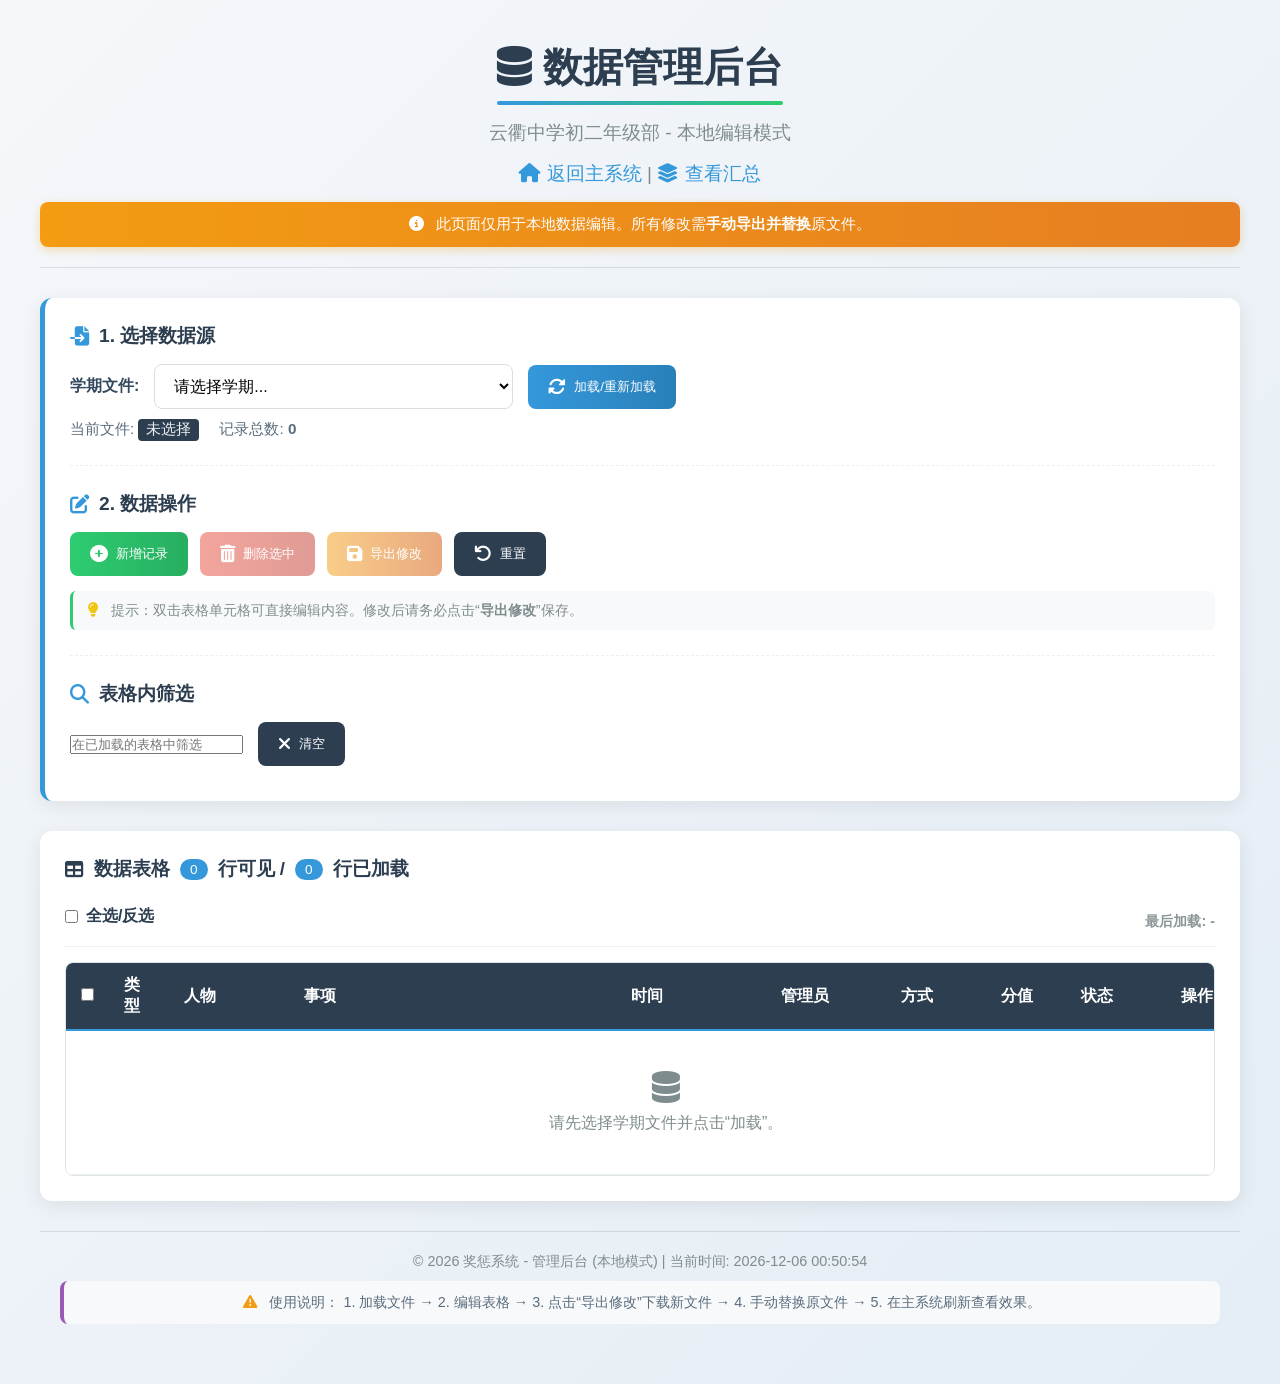
==== admin.html @ e1d4a7c1 "新增管理系统，修复部分问题" ====
<!DOCTYPE html>
<html lang="zh-CN">
<head>
    <meta charset="UTF-8">
    <meta name="viewport" content="width=device-width, initial-scale=1.0">
    <title>数据管理后台 - 奖惩系统</title>
    <link rel="stylesheet" href="css/style.css"> <!-- 复用主系统样式 -->
    <link rel="stylesheet" href="css/admin.css"> <!-- 引入本页专属样式 -->
    <link rel="stylesheet" href="vendor/fontawesome/css/all.min.css">
</head>
<body>
    <div class="container">
        <header>
            <h1><i class="fas fa-database"></i> 数据管理后台</h1>
            <p class="subtitle">云衢中学初二年级部 - 本地编辑模式</p>
            <p class="subtitle">
                <a href="index.html"><i class="fas fa-home"></i> 返回主系统</a> |
                <a href="all_semesters.html"><i class="fas fa-layer-group"></i> 查看汇总</a>
            </p>
            <div class="local-warning">
                <i class="fas fa-info-circle"></i> 此页面仅用于本地数据编辑。所有修改需<strong>手动导出并替换</strong>原文件。
            </div>
        </header>

        <!-- 控制面板 -->
        <div class="controls-panel">
            <div class="panel-section">
                <h3><i class="fas fa-file-import"></i> 1. 选择数据源</h3>
                <div class="control-group">
                    <label for="semesterSelect">学期文件:</label>
                    <select id="semesterSelect" class="filter-select">
                        <option value="" disabled selected>加载学期列表中...</option>
                    </select>
                    <button id="loadCsvBtn" class="control-btn primary">
                        <i class="fas fa-sync-alt"></i> 加载/重新加载
                    </button>
                </div>
                <div class="file-info" id="fileInfo">
                    <span>当前文件: <code id="currentFile">未选择</code></span>
                    <span>记录总数: <strong id="totalRecords">0</strong></span>
                </div>
            </div>

            <div class="panel-section">
                <h3><i class="fas fa-edit"></i> 2. 数据操作</h3>
                <div class="button-group">
                    <button id="addRowBtn" class="control-btn success" title="在表格末尾添加新行">
                        <i class="fas fa-plus-circle"></i> 新增记录
                    </button>
                    <button id="deleteSelectedBtn" class="control-btn danger" title="删除选中的行" disabled>
                        <i class="fas fa-trash-alt"></i> 删除选中
                    </button>
                    <button id="saveChangesBtn" class="control-btn warning" title="保存所有修改到新文件" disabled>
                        <i class="fas fa-save"></i> 导出修改
                    </button>
                    <button id="resetBtn" class="control-btn" title="放弃所有未保存的修改">
                        <i class="fas fa-undo"></i> 重置
                    </button>
                </div>
                <div class="hint">
                    <i class="fas fa-lightbulb"></i> 提示：双击表格单元格可直接编辑内容。修改后请务必点击“<strong>导出修改</strong>”保存。
                </div>
            </div>

            <div class="panel-section">
                <h3><i class="fas fa-search"></i> 表格内筛选</h3>
                <div class="control-group">
                    <input type="text" id="tableSearchInput" placeholder="在已加载的表格中筛选" class="search-box-input">
                    <button id="clearSearchBtn" class="control-btn">
                        <i class="fas fa-times"></i> 清空
                    </button>
                </div>
            </div>
        </div>

        <!-- 主数据表格区域 -->
        <div class="data-section">
            <h3><i class="fas fa-table"></i> 数据表格
                <span class="badge" id="visibleCount">0</span> 行可见 / <span class="badge" id="loadedCount">0</span> 行已加载
            </h3>
            <div class="table-actions">
                <label class="checkbox-label">
                    <input type="checkbox" id="selectAllCheckbox"> 全选/反选
                </label>
                <div class="table-meta">
                    <span>最后加载: <span id="lastLoadTime">-</span></span>
                    <span id="unsavedWarning" style="color: #e74c3c; display: none;">
                        <i class="fas fa-exclamation-triangle"></i> 有未保存的修改
                    </span>
                </div>
            </div>

            <div class="table-wrapper">
                <table id="dataTable" class="editable-table">
                    <thead>
                        <tr>
                            <th width="40px"><input type="checkbox" id="masterCheckbox"></th>
                            <th width="60px">类型</th>
                            <th width="120px">人物</th>
                            <th>事项</th>
                            <th width="150px">时间</th>
                            <th width="120px">管理员</th>
                            <th width="100px">方式</th>
                            <th width="80px">分值</th>
                            <th width="100px">状态</th>
                            <th width="100px">操作</th>
                        </tr>
                    </thead>
                    <tbody id="tableBody">
                        <!-- 数据行将通过JS动态生成 -->
                        <tr id="noDataRow">
                            <td colspan="10" style="text-align: center; padding: 40px; color: #7f8c8d;">
                                <i class="fas fa-database fa-2x" style="margin-bottom: 10px; display: block;"></i>
                                请先选择学期文件并点击“加载”。
                            </td>
                        </tr>
                    </tbody>
                </table>
            </div>
        </div>

        <!-- 新增记录表单 (模态框) -->
        <div id="addRowModal" class="modal" style="display: none;">
            <div class="modal-content">
                <div class="modal-header">
                    <h3><i class="fas fa-plus-circle"></i> 新增记录</h3>
                    <button class="modal-close">&times;</button>
                </div>
                <div class="modal-body">
                    <form id="newRowForm">
                        <div class="form-row">
                            <div class="form-group">
                                <label for="newType">类型 <span class="required">*</span></label>
                                <select id="newType" class="form-control" required>
                                    <option value="奖">奖 (奖励/表彰)</option>
                                    <option value="惩">惩 (批评/惩罚)</option>
                                </select>
                            </div>
                            <div class="form-group">
                                <label for="newPerson">人物 <span class="required">*</span></label>
                                <input type="text" id="newPerson" class="form-control" placeholder="例如：张三" required>
                            </div>
                        </div>
                        <div class="form-group">
                            <label for="newDetail">事项描述 <span class="required">*</span></label>
                            <textarea id="newDetail" class="form-control" rows="3" placeholder="详细描述奖惩原因..." required></textarea>
                        </div>
                        <div class="form-row">
                            <div class="form-group">
                                <label for="newDatetime">时间 <span class="required">*</span></label>
                                <input type="datetime-local" id="newDatetime" class="form-control" required>
                            </div>
                            <div class="form-group">
                                <label for="newAdmin">管理员/处理人</label>
                                <input type="text" id="newAdmin" class="form-control" placeholder="例如：李老师">
                            </div>
                        </div>
                        <div class="form-row">
                            <div class="form-group">
                                <label for="newMethod">奖惩方式</label>
                                <input type="text" id="newMethod" class="form-control" placeholder="例如：口头表扬、加分">
                            </div>
                            <div class="form-group">
                                <label for="newPoints">分值</label>
                                <input type="number" id="newPoints" class="form-control" placeholder="例如：5 或 -3" step="0.5">
                            </div>
                            <div class="form-group">
                                <label for="newStatus">状态</label>
                                <input type="text" id="newStatus" class="form-control" placeholder="例如：已生效、待审核">
                            </div>
                        </div>
                    </form>
                </div>
                <div class="modal-footer">
                    <button type="button" class="control-btn" id="cancelAddBtn">取消</button>
                    <button type="submit" form="newRowForm" class="control-btn primary">确认添加</button>
                </div>
            </div>
        </div>

        <footer>
            <p>© 2026 奖惩系统 - 管理后台 (本地模式) | 当前时间: <span id="currentTime"></span></p>
            <p class="footer-note">
                <i class="fas fa-exclamation-triangle"></i> 使用说明：
                1. 加载文件 → 2. 编辑表格 → 3. 点击“导出修改”下载新文件 → 4. 手动替换原文件 → 5. 在主系统刷新查看效果。
            </p>
        </footer>
    </div>

    <!-- 脚本依赖 -->
    <script src="js/all_semesters.js"></script> <!-- 复用其CSV解析、加载函数 -->
    <script src="js/select_enhancer.js"></script>
    <script src="js/admin.js"></script>
</body>
</html>
---- css/style.css ----
* {
    margin: 0;
    padding: 0;
    box-sizing: border-box;
    font-family: 'Segoe UI', 'Microsoft YaHei', sans-serif;
}
a {
    text-decoration: none;
    color: #3498db;
}
a:hover {
    color:#2c3e50;
}
body {
    background: linear-gradient(135deg, #f5f7fa 0%, #e4edf5 100%);
    color: #333;
    min-height: 100vh;
    padding: 20px;
}

.container {
    max-width: 1400px;
    margin: 0 auto;
    padding: 20px;
}

header {
    text-align: center;
    margin-bottom: 30px;
    padding-bottom: 20px;
    border-bottom: 1px solid rgba(0, 0, 0, 0.1);
}

h1 {
    color: #2c3e50;
    font-size: 2.5rem;
    margin-bottom: 10px;
    position: relative;
    display: inline-block;
}

h1:after {
    content: '';
    position: absolute;
    width: 100%;
    height: 4px;
    background: linear-gradient(to right, #3498db, #2ecc71);
    bottom: -10px;
    left: 0;
    border-radius: 2px;
}

.subtitle {
    color: #7f8c8d;
    font-size: 1.2rem;
    margin-top: 15px;
}

.controls {
    display: flex;
    justify-content: space-between;
    align-items: center;
    flex-wrap: wrap;
    background-color: white;
    padding: 20px;
    border-radius: 12px;
    box-shadow: 0 5px 15px rgba(0, 0, 0, 0.05);
    margin-bottom: 30px;
}

.search-box {
    display: flex;
    align-items: center;
    flex-grow: 1;
    max-width: 400px;
}

.search-box input {
    padding: 12px 20px;
    border: 1px solid #ddd;
    border-radius: 8px 0 0 8px;
    width: 100%;
    font-size: 1rem;
    outline: none;
    transition: border 0.3s;
}

.search-box input:focus {
    border-color: #3498db;
}

.search-btn {
    background-color: #3498db;
    color: white;
    border: none;
    padding: 8px 18px;
    border-radius: 0 8px 8px 0;
    cursor: pointer;
    transition: background-color 0.3s;
    min-height: 44px;
}

.search-btn:hover {
    background-color: #2980b9;
}

.filter-controls {
    display: flex;
    gap: 15px;
}

.filter-select, .date-filter, .semester-filter {
    padding: 12px 15px;
    border: 1px solid #ddd;
    border-radius: 8px;
    font-size: 1rem;
    outline: none;
    background-color: white;
}

.scroll-controls {
    display: flex;
    gap: 10px;
}

.control-btn {
    padding: 10px 20px;
    background-color: #2c3e50;
    color: white;
    border: none;
    border-radius: 8px;
    cursor: pointer;
    display: flex;
    align-items: center;
    gap: 8px;
    transition: all 0.3s;
    min-height: 44px;
}

.control-btn:hover {
    background-color: #34495e;
    transform: translateY(-2px);
}

.control-btn i {
    font-size: 1.1rem;
}

.content-area {
    display: flex;
    flex-wrap: wrap;
    gap: 30px;
    margin-bottom: 40px;
}

.column {
    flex: 1;
    min-width: 300px;
    background-color: white;
    border-radius: 12px;
    overflow: hidden;
    box-shadow: 0 8px 20px rgba(0, 0, 0, 0.08);
}

.column-header {
    padding: 20px;
    text-align: center;
    font-size: 1.5rem;
    font-weight: bold;
    color: white;
}

.praise-header {
    background: linear-gradient(to right, #2ecc71, #1abc9c);
}

.criticism-header {
    background: linear-gradient(to right, #e74c3c, #e67e22);
}

.column-content {
    padding: 20px;
    height: 500px;
    overflow: hidden;
    position: relative;
}

.scroll-list {
    position: relative;
    /* Android 4.4 兼容：提升 transform 动画稳定性 */
    -webkit-transform: translateZ(0);
    transform: translateZ(0);
}

.card {
    background-color: #f9f9f9;
    border-radius: 10px;
    padding: 20px;
    margin-bottom: 20px;
    box-shadow: 0 3px 10px rgba(0, 0, 0, 0.05);
    transition: transform 0.3s, box-shadow 0.3s;
    border-left: 5px solid;
}

.card:hover {
    transform: translateY(-5px);
    box-shadow: 0 8px 15px rgba(0, 0, 0, 0.1);
}

.praise-card {
    border-left-color: #2ecc71;
}

.criticism-card {
    border-left-color: #e74c3c;
}

.card-header {
    display: flex;
    justify-content: space-between;
    align-items: center;
    margin-bottom: 10px;
}

.student-name {
    font-size: 1.3rem;
    font-weight: 600;
}

.praise .student-name {
    color: #27ae60;
}

.criticism .student-name {
    color: #c0392b;
}

.date {
    color: #7f8c8d;
    font-size: 0.9rem;
}

.card-body {
    margin-bottom: 15px;
}

.reason {
    font-size: 1.1rem;
    line-height: 1.5;
}

.card-footer {
    display: flex;
    justify-content: space-between;
    color: #7f8c8d;
    font-size: 0.9rem;
}

.semester-info, .teacher-info {
    display: flex;
    align-items: center;
    gap: 5px;
}

.no-data {
    text-align: center;
    padding: 40px 20px;
    color: #7f8c8d;
    font-size: 1.2rem;
}

.no-data i {
    font-size: 3rem;
    margin-bottom: 15px;
    color: #bdc3c7;
}

footer {
    text-align: center;
    padding: 20px;
    color: #7f8c8d;
    font-size: 0.9rem;
    border-top: 1px solid rgba(0, 0, 0, 0.1);
    margin-top: 20px;
}

.scroll-status {
    display: flex;
    justify-content: center;
    align-items: center;
    gap: 10px;
    margin-top: 20px;
    color: #3498db;
    font-weight: 500;
}

.status-dot {
    width: 12px;
    height: 12px;
    border-radius: 50%;
    background-color: #2ecc71;
}

.status-dot.paused {
    background-color: #e74c3c;
}

.csv-controls {
    display: flex;
    gap: 10px;
    margin-top: 10px;
    margin-bottom: 10px;
}

.csv-btn {
    padding: 8px 15px;
    background-color: #9b59b6;
    color: white;
    border: none;
    border-radius: 6px;
    cursor: pointer;
    font-size: 0.9rem;
    transition: background-color 0.3s;
    min-height: 44px;
}

.csv-btn:hover {
    background-color: #8e44ad;
}

.semester-info-display {
    background-color: #f8f9fa;
    padding: 10px 15px;
    border-radius: 8px;
    margin-bottom: 15px;
    border-left: 4px solid #3498db;
}

/* 汇总页面：表格样式 */
.table-wrap {
    margin-top: 15px;
    background: rgba(255, 255, 255, 0.9);
    border-radius: 12px;
    padding: 10px;
    overflow: auto;
    box-shadow: 0 10px 20px rgba(0, 0, 0, 0.08);
}

.records-table {
    width: 100%;
    border-collapse: collapse;
    min-width: 900px;
}

.records-table thead th {
    position: sticky;
    top: 0;
    background: #f3f6fb;
    color: #2c3e50;
    text-align: left;
    font-weight: 700;
    padding: 10px 12px;
    border-bottom: 1px solid rgba(0, 0, 0, 0.08);
    z-index: 1;
}

.records-table tbody td {
    padding: 10px 12px;
    border-bottom: 1px solid rgba(0, 0, 0, 0.06);
    vertical-align: top;
    color: #2c3e50;
}

.records-table tbody tr:hover {
    background: rgba(52, 152, 219, 0.06);
}

.table-meta {
    display: flex;
    gap: 12px;
    margin-top: 10px;
    color: #2c3e50;
    opacity: 0.9;
    font-weight: 600;
}

.date-range {
    display: inline-flex;
    align-items: center;
    gap: 8px;
    background: rgba(255, 255, 255, 0.7);
    padding: 6px 10px;
    border-radius: 8px;
}

.date-range label {
    font-size: 0.9rem;
    color: #34495e;
    white-space: nowrap;
}

.date-range input[type="date"] {
    border: 1px solid rgba(0, 0, 0, 0.15);
    border-radius: 6px;
    padding: 6px 8px;
}

@media (max-width: 768px) {
    .content-area {
        flex-direction: column;
    }
    
    .controls {
        flex-direction: column;
        gap: 15px;
    }
    
    .search-box, .filter-controls, .scroll-controls, .csv-controls {
        width: 100%;
        justify-content: center;
    }
    
    .search-box {
        max-width: 100%;
    }
    
    h1 {
        font-size: 2rem;
    }
}

@media (max-width: 480px) {
    body {
        padding: 12px;
    }

    .container {
        padding: 12px;
    }

    .controls {
        padding: 14px;
    }

    .search-box {
        flex-direction: column;
        align-items: stretch;
        gap: 10px;
    }

    .search-box input {
        border-radius: 10px;
    }

    .search-btn {
        border-radius: 10px;
        width: 100%;
        justify-content: center;
        display: inline-flex;
        align-items: center;
        gap: 8px;
        padding: 12px 16px;
        font-size: 1rem;
    }

    .filter-controls {
        flex-wrap: wrap;
        gap: 10px;
        justify-content: flex-start;
    }

    .filter-select, .date-filter, .semester-filter {
        flex: 1 1 140px;
        width: 100%;
    }

    .scroll-controls, .csv-controls {
        flex-wrap: wrap;
        gap: 10px;
        justify-content: flex-start;
    }

    .control-btn, .csv-btn {
        width: 100%;
        justify-content: center;
        padding: 12px 16px;
        font-size: 1rem;
    }

    .date-range {
        width: 100%;
        justify-content: space-between;
    }

    .date-range input[type="date"] {
        width: 100%;
        max-width: 220px;
    }
}
---- css/admin.css ----
/* admin.css - 后台管理页面专属样式 */
/* 继承自 style.css 的基础样式 */

/* 本地运行提示 */
.local-warning {
    background: linear-gradient(to right, #f39c12, #e67e22);
    color: white;
    padding: 12px 20px;
    border-radius: 8px;
    margin-top: 15px;
    font-size: 0.95rem;
    box-shadow: 0 3px 10px rgba(243, 156, 18, 0.3);
}
.local-warning i {
    margin-right: 8px;
}

/* 控制面板 */
.controls-panel {
    background: white;
    border-radius: 12px;
    padding: 25px;
    margin-bottom: 30px;
    box-shadow: 0 5px 20px rgba(0, 0, 0, 0.08);
    border-left: 5px solid #3498db;
}
.panel-section {
    margin-bottom: 25px;
    padding-bottom: 25px;
    border-bottom: 1px dashed #ecf0f1;
}
.panel-section:last-child {
    margin-bottom: 0;
    padding-bottom: 0;
    border-bottom: none;
}
.panel-section h3 {
    color: #2c3e50;
    margin-bottom: 15px;
    font-size: 1.2rem;
    display: flex;
    align-items: center;
    gap: 10px;
}
.panel-section h3 i {
    color: #3498db;
}
.control-group {
    display: flex;
    align-items: center;
    gap: 15px;
    flex-wrap: wrap;
    margin-bottom: 10px;
}
.control-group label {
    font-weight: 600;
    color: #34495e;
    white-space: nowrap;
}
.button-group {
    display: flex;
    gap: 12px;
    flex-wrap: wrap;
}
.hint {
    background-color: #f8f9fa;
    padding: 10px 15px;
    border-radius: 6px;
    margin-top: 15px;
    color: #7f8c8d;
    font-size: 0.9rem;
    border-left: 3px solid #2ecc71;
}
.hint i {
    color: #f1c40f;
    margin-right: 8px;
}
.file-info {
    display: flex;
    gap: 20px;
    margin-top: 10px;
    color: #5a6c7d;
    font-size: 0.95rem;
}
.file-info code {
    background: #2c3e50;
    color: #ecf0f1;
    padding: 2px 8px;
    border-radius: 4px;
    font-family: 'Courier New', monospace;
}

/* 按钮变体 */
.control-btn.primary {
    background: linear-gradient(to right, #3498db, #2980b9);
}
.control-btn.success {
    background: linear-gradient(to right, #2ecc71, #27ae60);
}
.control-btn.warning {
    background: linear-gradient(to right, #f39c12, #d35400);
}
.control-btn.danger {
    background: linear-gradient(to right, #e74c3c, #c0392b);
}
.control-btn:disabled {
    opacity: 0.5;
    cursor: not-allowed;
    transform: none !important;
}
.control-btn:disabled:hover {
    transform: none;
    background: inherit;
}

/* 数据表格区域 */
.data-section {
    background: white;
    border-radius: 12px;
    padding: 25px;
    margin-bottom: 30px;
    box-shadow: 0 5px 20px rgba(0, 0, 0, 0.08);
}
.data-section h3 {
    color: #2c3e50;
    margin-bottom: 20px;
    display: flex;
    align-items: center;
    gap: 10px;
}
.badge {
    background: #3498db;
    color: white;
    padding: 3px 10px;
    border-radius: 20px;
    font-size: 0.85rem;
    font-weight: normal;
}
.table-actions {
    display: flex;
    justify-content: space-between;
    align-items: center;
    margin-bottom: 15px;
    padding-bottom: 15px;
    border-bottom: 1px solid #ecf0f1;
}
.checkbox-label {
    display: flex;
    align-items: center;
    gap: 8px;
    cursor: pointer;
    font-weight: 600;
    color: #2c3e50;
}
.table-meta {
    display: flex;
    gap: 20px;
    color: #7f8c8d;
    font-size: 0.9rem;
}
.table-wrapper {
    overflow-x: auto;
    border: 1px solid #dfe6e9;
    border-radius: 8px;
    background: #f8f9fa;
}
.editable-table {
    width: 100%;
    border-collapse: collapse;
    min-width: 1200px;
    background: white;
    display: table;
}
.editable-table tbody tr {
    display: table-row;
}
.editable-table tbody td {
    display: table-cell;
}
.editable-table thead th {
    position: sticky;
    top: 0;
    background: #2c3e50;
    color: white;
    text-align: left;
    font-weight: 700;
    padding: 12px 15px;
    border-bottom: 2px solid #3498db;
    z-index: 10;
}
.editable-table thead th input[type="checkbox"] {
    margin: 0;
}
.editable-table tbody td {
    padding: 10px 15px;
    border-bottom: 1px solid #ecf0f1;
    vertical-align: middle;
    transition: background-color 0.2s;
}
.editable-table tbody tr:hover {
    background-color: #f8f9fa;
}
.editable-table tbody tr.selected {
    background-color: #e3f2fd;
}
.editable-table tbody tr td:first-child {
    text-align: center;
}
.editable-table input[type="text"],
.editable-table input[type="number"],
.editable-table select {
    width: 100%;
    padding: 6px 10px;
    border: 1px solid #ddd;
    border-radius: 4px;
    font-size: 0.95rem;
    outline: none;
    transition: border 0.3s;
}
.editable-table input:focus,
.editable-table select:focus {
    border-color: #3498db;
    box-shadow: 0 0 0 2px rgba(52, 152, 219, 0.2);
}
.editable-table .editable-cell {
    position: relative;
    cursor: pointer;
    min-height: 30px;
    /* 保持 td 的 table-cell 布局，避免被 flex 打散成竖排 */
    display: table-cell;
}
.editable-table .editable-cell:hover::after {
    content: '✎';
    position: absolute;
    right: 5px;
    top: 50%;
    transform: translateY(-50%);
    color: #7f8c8d;
    font-size: 0.9rem;
    text-align: center;
    pointer-events: none;
}
.editable-table .cell-display {
    padding: 6px 0;
    width: 100%;
    overflow: hidden;
    text-overflow: ellipsis;
    white-space: nowrap;
}
.editable-table .cell-edit {
    display: none;
    width: 100%;
}
.editable-table .editing .cell-display {
    display: none;
}
.editable-table .editing .cell-edit {
    display: block;
}
.action-buttons {
    display: flex;
    gap: 8px;
}
.action-btn {
    padding: 5px 10px;
    border: none;
    border-radius: 4px;
    cursor: pointer;
    font-size: 0.85rem;
    transition: all 0.2s;
    display: inline-flex;
    align-items: center;
    gap: 4px;
}
.action-btn.save {
    background: #2ecc71;
    color: white;
}
.action-btn.cancel {
    background: #95a5a6;
    color: white;
}
.action-btn.delete {
    background: #e74c3c;
    color: white;
}
.action-btn:hover {
    transform: translateY(-2px);
    box-shadow: 0 3px 6px rgba(0,0,0,0.1);
}

/* 模态框 */
.modal {
    position: fixed;
    top: 0;
    left: 0;
    width: 100%;
    height: 100%;
    background: rgba(0, 0, 0, 0.5);
    display: flex;
    align-items: center;
    justify-content: center;
    z-index: 1000;
}
.modal-content {
    background: white;
    border-radius: 12px;
    width: 90%;
    max-width: 800px;
    max-height: 90vh;
    display: flex;
    flex-direction: column;
    box-shadow: 0 20px 40px rgba(0,0,0,0.2);
    animation: modalAppear 0.3s ease;
}
@keyframes modalAppear {
    from { opacity: 0; transform: translateY(-30px); }
    to { opacity: 1; transform: translateY(0); }
}
.modal-header {
    padding: 20px 25px;
    border-bottom: 1px solid #ecf0f1;
    display: flex;
    justify-content: space-between;
    align-items: center;
}
.modal-header h3 {
    margin: 0;
    color: #2c3e50;
}
.modal-close {
    background: none;
    border: none;
    font-size: 2rem;
    color: #7f8c8d;
    cursor: pointer;
    line-height: 1;
    padding: 0;
    width: 30px;
    height: 30px;
    display: flex;
    align-items: center;
    justify-content: center;
}
.modal-close:hover {
    color: #e74c3c;
}
.modal-body {
    padding: 25px;
    overflow-y: auto;
    flex-grow: 1;
}
.modal-footer {
    padding: 20px 25px;
    border-top: 1px solid #ecf0f1;
    display: flex;
    justify-content: flex-end;
    gap: 15px;
}
.form-row {
    display: flex;
    gap: 20px;
    margin-bottom: 20px;
}
.form-group {
    flex: 1;
    margin-bottom: 15px;
}
.form-group label {
    display: block;
    margin-bottom: 8px;
    font-weight: 600;
    color: #2c3e50;
}
.form-group .required {
    color: #e74c3c;
}
.form-control {
    width: 100%;
    padding: 10px 15px;
    border: 1px solid #ddd;
    border-radius: 6px;
    font-size: 1rem;
    outline: none;
    transition: border 0.3s;
}
.form-control:focus {
    border-color: #3498db;
    box-shadow: 0 0 0 3px rgba(52, 152, 219, 0.2);
}
.form-control[type="datetime-local"] {
    font-family: inherit;
}
textarea.form-control {
    resize: vertical;
    min-height: 80px;
    font-family: inherit;
}

/* 页脚 */
.footer-note {
    margin-top: 10px;
    padding: 12px 20px;
    background: #f8f9fa;
    border-radius: 8px;
    font-size: 0.9rem;
    color: #5a6c7d;
    border-left: 4px solid #9b59b6;
}
.footer-note i {
    color: #f39c12;
    margin-right: 8px;
}

/* 响应式调整 */
@media (max-width: 768px) {
    .control-group, .button-group, .form-row {
        flex-direction: column;
        align-items: stretch;
    }
    .control-group label {
        width: 100%;
    }
    .table-actions {
        flex-direction: column;
        align-items: flex-start;
        gap: 15px;
    }
    .modal-content {
        width: 95%;
        margin: 10px;
    }
}
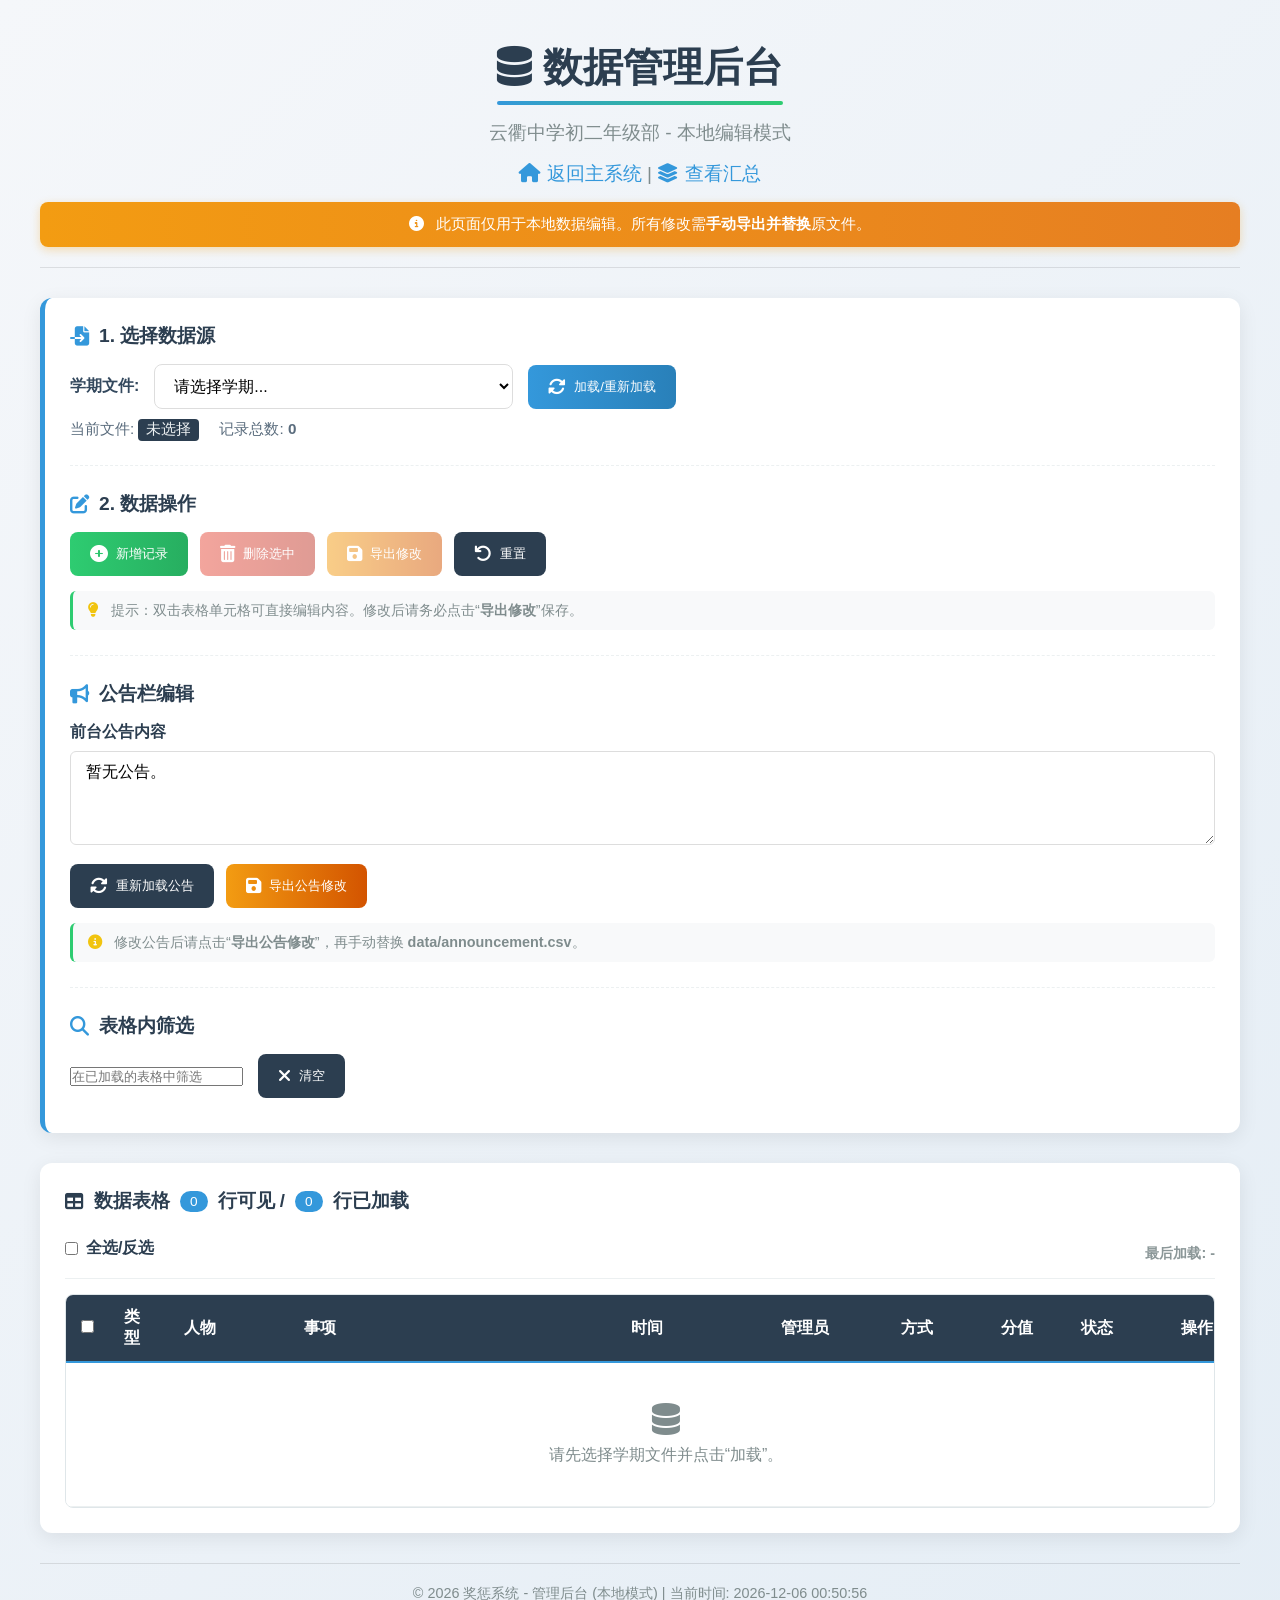
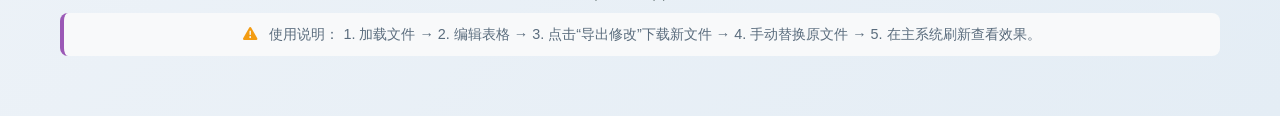
==== commit 71bcda5b: "新增公告栏、修复时间错误、修复删除数据多次弹窗" ====
--- a/admin.html
+++ b/admin.html
@@ -59,6 +59,27 @@
                 </div>
                 <div class="hint">
                     <i class="fas fa-lightbulb"></i> 提示：双击表格单元格可直接编辑内容。修改后请务必点击“<strong>导出修改</strong>”保存。
+                </div>
+            </div>
+
+            <div class="panel-section">
+                <h3><i class="fas fa-bullhorn"></i> 公告栏编辑</h3>
+                <div class="form-group" style="margin-bottom: 15px;">
+                    <label for="announcementText">前台公告内容</label>
+                    <textarea id="announcementText" class="form-control" rows="4" placeholder="请输入要显示在前台的公告内容..."></textarea>
+                </div>
+
+                <div class="button-group">
+                    <button id="loadAnnouncementBtn" class="control-btn" title="重新加载公告文件">
+                        <i class="fas fa-sync-alt"></i> 重新加载公告
+                    </button>
+                    <button id="exportAnnouncementBtn" class="control-btn warning" title="导出公告修改文件以覆盖 CSV">
+                        <i class="fas fa-save"></i> 导出公告修改
+                    </button>
+                </div>
+
+                <div class="hint">
+                    <i class="fas fa-info-circle"></i> 修改公告后请点击“<strong>导出公告修改</strong>”，再手动替换 <strong>data/announcement.csv</strong>。
                 </div>
             </div>
 
--- a/css/style.css
+++ b/css/style.css
@@ -144,6 +144,32 @@
 
 .control-btn i {
     font-size: 1.1rem;
+}
+
+.announcement-bar {
+    background-color: white;
+    border-radius: 12px;
+    padding: 18px 20px;
+    margin-bottom: 30px;
+    box-shadow: 0 5px 15px rgba(0, 0, 0, 0.05);
+    border-left: 5px solid #3498db;
+}
+
+.announcement-title {
+    color: #2c3e50;
+    font-weight: 800;
+    font-size: 1.15rem;
+    margin-bottom: 8px;
+    display: flex;
+    align-items: center;
+    gap: 10px;
+}
+
+.announcement-text {
+    color: #34495e;
+    font-size: 1rem;
+    white-space: pre-wrap; /* 支持公告内容换行 */
+    line-height: 1.6;
 }
 
 .content-area {
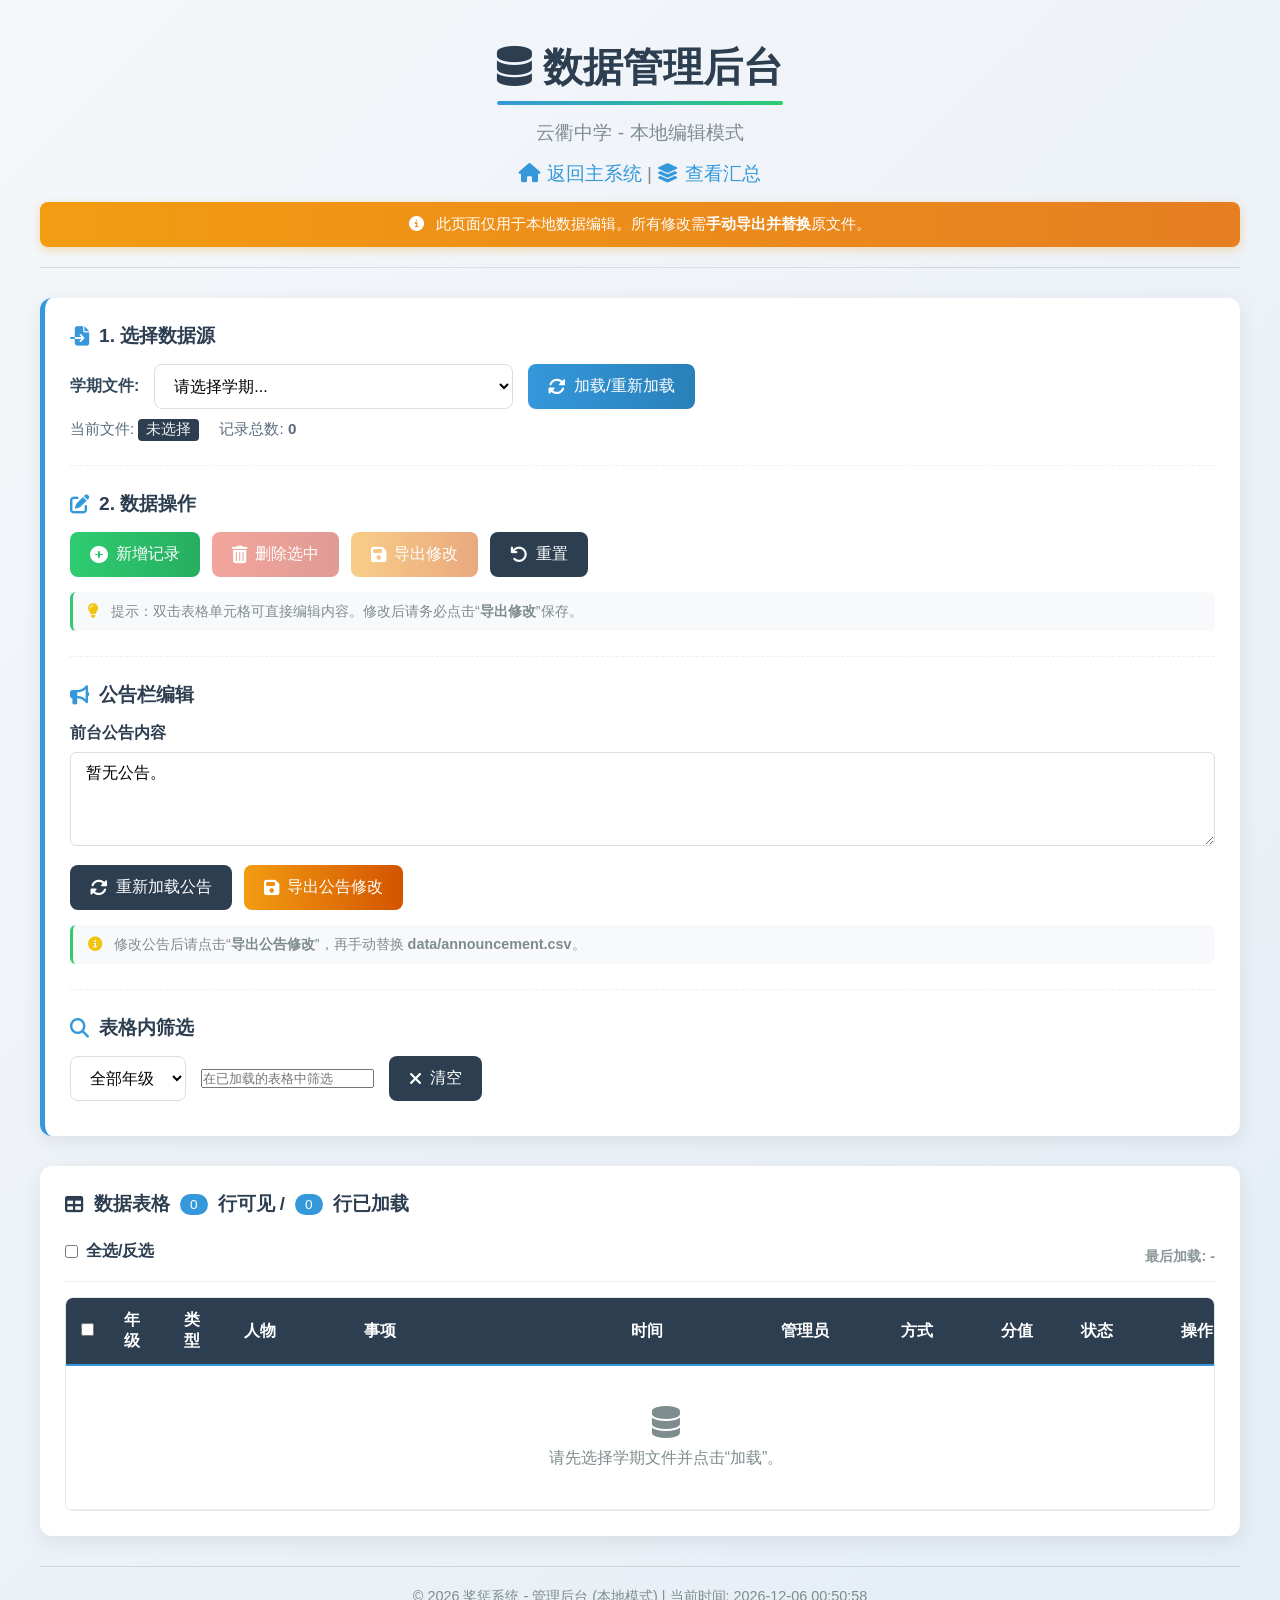
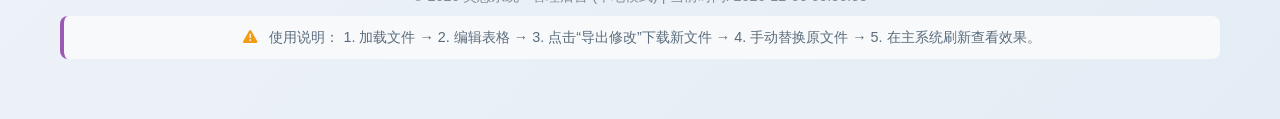
==== commit 1ecc2f26: "新增年级列数据，方便全校管理" ====
--- a/admin.html
+++ b/admin.html
@@ -12,7 +12,7 @@
     <div class="container">
         <header>
             <h1><i class="fas fa-database"></i> 数据管理后台</h1>
-            <p class="subtitle">云衢中学初二年级部 - 本地编辑模式</p>
+            <p class="subtitle">云衢中学 - 本地编辑模式</p>
             <p class="subtitle">
                 <a href="index.html"><i class="fas fa-home"></i> 返回主系统</a> |
                 <a href="all_semesters.html"><i class="fas fa-layer-group"></i> 查看汇总</a>
@@ -86,6 +86,12 @@
             <div class="panel-section">
                 <h3><i class="fas fa-search"></i> 表格内筛选</h3>
                 <div class="control-group">
+                    <select class="filter-select" id="adminGradeFilter">
+                        <option value="all">全部年级</option>
+                        <option value="初一">初一</option>
+                        <option value="初二">初二</option>
+                        <option value="初三">初三</option>
+                    </select>
                     <input type="text" id="tableSearchInput" placeholder="在已加载的表格中筛选" class="search-box-input">
                     <button id="clearSearchBtn" class="control-btn">
                         <i class="fas fa-times"></i> 清空
@@ -116,6 +122,7 @@
                     <thead>
                         <tr>
                             <th width="40px"><input type="checkbox" id="masterCheckbox"></th>
+                            <th width="60px">年级</th>
                             <th width="60px">类型</th>
                             <th width="120px">人物</th>
                             <th>事项</th>
@@ -130,7 +137,7 @@
                     <tbody id="tableBody">
                         <!-- 数据行将通过JS动态生成 -->
                         <tr id="noDataRow">
-                            <td colspan="10" style="text-align: center; padding: 40px; color: #7f8c8d;">
+                            <td colspan="11" style="text-align: center; padding: 40px; color: #7f8c8d;">
                                 <i class="fas fa-database fa-2x" style="margin-bottom: 10px; display: block;"></i>
                                 请先选择学期文件并点击“加载”。
                             </td>
@@ -150,6 +157,15 @@
                 <div class="modal-body">
                     <form id="newRowForm">
                         <div class="form-row">
+                            <div class="form-group">
+                                <label for="newGrade">年级 <span class="required">*</span></label>
+                                <select id="newGrade" class="form-control" required>
+                                    <option value="">请选择年级</option>
+                                    <option value="初一">初一</option>
+                                    <option value="初二">初二</option>
+                                    <option value="初三">初三</option>
+                                </select>
+                            </div>
                             <div class="form-group">
                                 <label for="newType">类型 <span class="required">*</span></label>
                                 <select id="newType" class="form-control" required>
--- a/css/style.css
+++ b/css/style.css
@@ -58,9 +58,10 @@
 
 .controls {
     display: flex;
-    justify-content: space-between;
-    align-items: center;
+    flex-direction: row;
     flex-wrap: wrap;
+    align-items: center;
+    gap: 20px;
     background-color: white;
     padding: 20px;
     border-radius: 12px;
@@ -124,7 +125,7 @@
 }
 
 .control-btn {
-    padding: 10px 20px;
+    padding: 12px 20px;
     background-color: #2c3e50;
     color: white;
     border: none;
@@ -135,6 +136,7 @@
     gap: 8px;
     transition: all 0.3s;
     min-height: 44px;
+    font-size: 1rem;
 }
 
 .control-btn:hover {
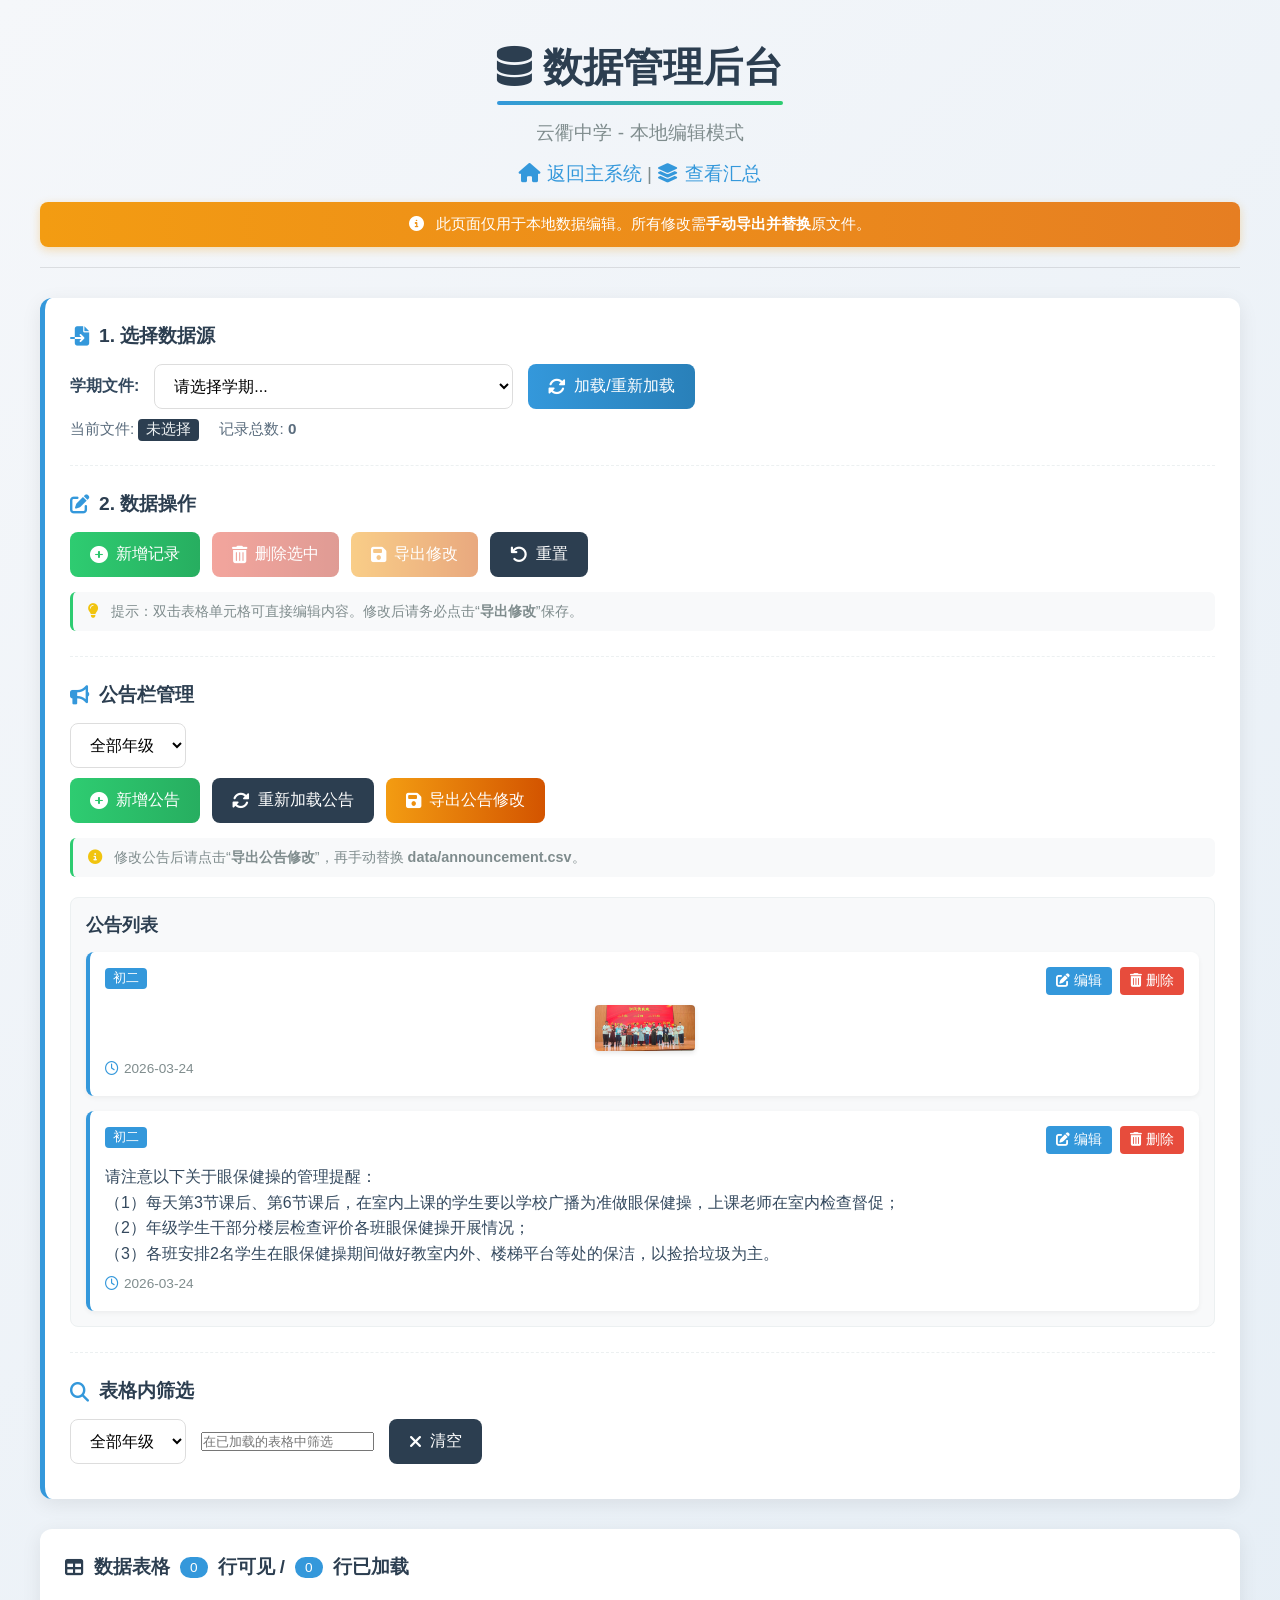
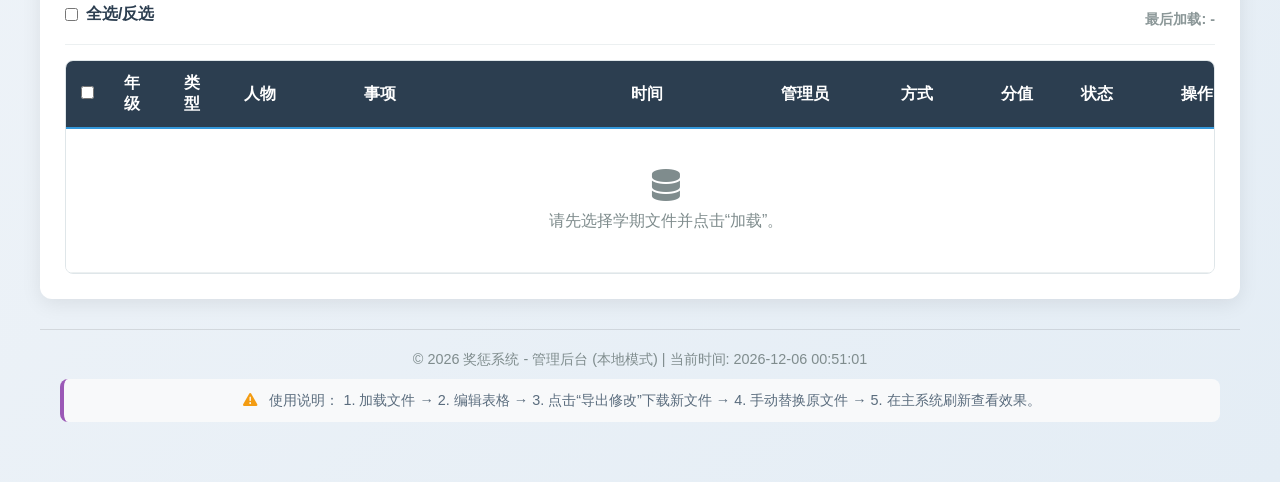
==== commit d1c87d9c: "更新公告视频、图片和管理端、允许内容留空，新增图片放大" ====
--- a/admin.html
+++ b/admin.html
@@ -63,13 +63,21 @@
             </div>
 
             <div class="panel-section">
-                <h3><i class="fas fa-bullhorn"></i> 公告栏编辑</h3>
-                <div class="form-group" style="margin-bottom: 15px;">
-                    <label for="announcementText">前台公告内容</label>
-                    <textarea id="announcementText" class="form-control" rows="4" placeholder="请输入要显示在前台的公告内容..."></textarea>
-                </div>
+                <h3><i class="fas fa-bullhorn"></i> 公告栏管理</h3>
 
                 <div class="button-group">
+                    <select class="filter-select" id="announcementGradeFilter">
+                        <option value="all">全部年级</option>
+                        <option value="初一">初一</option>
+                        <option value="初二">初二</option>
+                        <option value="初三">初三</option>
+                    </select>
+                </div>
+
+                <div class="button-group" style="margin-top: 10px;">
+                    <button id="addAnnouncementBtn" class="control-btn success" title="添加新公告">
+                        <i class="fas fa-plus-circle"></i> 新增公告
+                    </button>
                     <button id="loadAnnouncementBtn" class="control-btn" title="重新加载公告文件">
                         <i class="fas fa-sync-alt"></i> 重新加载公告
                     </button>
@@ -80,6 +88,14 @@
 
                 <div class="hint">
                     <i class="fas fa-info-circle"></i> 修改公告后请点击“<strong>导出公告修改</strong>”，再手动替换 <strong>data/announcement.csv</strong>。
+                </div>
+
+                <!-- 公告列表 -->
+                <div class="announcement-list-container" style="margin-top: 20px;">
+                    <h4>公告列表</h4>
+                    <div id="announcementListAdmin" class="announcement-list-admin">
+                        <!-- 公告列表将通过JS动态生成 -->
+                    </div>
                 </div>
             </div>
 
@@ -215,6 +231,52 @@
             </div>
         </div>
 
+        <!-- 公告编辑表单 (模态框) -->
+        <div id="announcementModal" class="modal" style="display: none;">
+            <div class="modal-content">
+                <div class="modal-header">
+                    <h3><i class="fas fa-bullhorn"></i> <span id="announcementModalTitle">新增公告</span></h3>
+                    <button class="modal-close">&times;</button>
+                </div>
+                <div class="modal-body">
+                    <form id="announcementForm">
+                        <input type="hidden" id="announcementId">
+                        <div class="form-group">
+                            <label for="announcementGrade">年级</label>
+                            <select id="announcementGrade" class="form-control">
+                                <option value="all">全部年级</option>
+                                <option value="初一">初一</option>
+                                <option value="初二">初二</option>
+                                <option value="初三">初三</option>
+                            </select>
+                        </div>
+                        <div class="form-group">
+                            <label for="announcementContent">公告内容</label>
+                            <textarea id="announcementContent" class="form-control" rows="4" placeholder="请输入公告内容..."></textarea>
+                        </div>
+                        <div class="form-group">
+                            <label for="announcementImages">图片路径 (多个图片用|分隔)</label>
+                            <input type="text" id="announcementImages" class="form-control" placeholder="例如: img1.jpg|img2.jpg">
+                            <small style="color: #7f8c8d; display: block; margin-top: 5px;">提示：图片文件请放在 data/img/ 目录下</small>
+                        </div>
+                        <div class="form-group">
+                            <label for="announcementVideos">视频路径 (多个视频用|分隔)</label>
+                            <input type="text" id="announcementVideos" class="form-control" placeholder="例如: video1.mp4|video2.mp4">
+                            <small style="color: #7f8c8d; display: block; margin-top: 5px;">提示：视频文件请放在 data/video/ 目录下</small>
+                        </div>
+                        <div class="form-group">
+                            <label for="announcementTime">发布时间</label>
+                            <input type="date" id="announcementTime" class="form-control">
+                        </div>
+                    </form>
+                </div>
+                <div class="modal-footer">
+                    <button type="button" class="control-btn" id="cancelAnnouncementBtn">取消</button>
+                    <button type="submit" form="announcementForm" class="control-btn primary">保存</button>
+                </div>
+            </div>
+        </div>
+
         <footer>
             <p>© 2026 奖惩系统 - 管理后台 (本地模式) | 当前时间: <span id="currentTime"></span></p>
             <p class="footer-note">
--- a/css/style.css
+++ b/css/style.css
@@ -94,7 +94,7 @@
     background-color: #3498db;
     color: white;
     border: none;
-    padding: 8px 18px;
+    padding: 5px 18px;
     border-radius: 0 8px 8px 0;
     cursor: pointer;
     transition: background-color 0.3s;
@@ -174,20 +174,129 @@
     line-height: 1.6;
 }
 
+.announcement-grade-filter {
+    padding: 5px 10px;
+    border: 1px solid rgba(255, 255, 255, 0.3);
+    border-radius: 5px;
+    font-size: 0.9rem;
+    outline: none;
+    background-color: rgba(255, 255, 255, 0.9);
+    margin-left: auto;
+    color: #2c3e50;
+}
+
+.announcement-list {
+    display: flex;
+    flex-direction: column;
+    gap: 10px;
+}
+
+.announcement-item {
+    background-color: #f8f9fa;
+    border-radius: 8px;
+    padding: 12px 15px;
+    border-left: 4px solid #3498db;
+    transition: all 0.3s;
+}
+
+.announcement-item:hover {
+    background-color: #e9ecef;
+    transform: translateX(5px);
+}
+
+.announcement-item-content {
+    color: #34495e;
+    font-size: 1rem;
+    line-height: 1.6;
+}
+
+.announcement-item-images {
+    margin-bottom: 10px;
+    display: flex;
+    flex-wrap: wrap;
+    gap: 10px;
+    justify-content: center;
+}
+
+.announcement-item-image {
+    flex: 0 0 auto;
+    max-width: 100%;
+}
+
+.announcement-item-image img {
+    max-width: 100%;
+    height: auto;
+    max-height: 300px;
+    object-fit: contain;
+    border-radius: 4px;
+    box-shadow: 0 2px 5px rgba(0, 0, 0, 0.1);
+    display: block;
+}
+
+.announcement-item-videos {
+    margin-bottom: 10px;
+    display: flex;
+    flex-wrap: wrap;
+    gap: 10px;
+    justify-content: center;
+}
+
+.announcement-item-video {
+    flex: 0 0 auto;
+    max-width: 100%;
+}
+
+.announcement-item-video video {
+    max-width: 100%;
+    height: auto;
+    max-height: 400px;
+    object-fit: contain;
+    border-radius: 4px;
+    box-shadow: 0 2px 5px rgba(0, 0, 0, 0.1);
+    display: block;
+}
+
+.announcement-item-grade {
+    display: inline-block;
+    padding: 2px 8px;
+    border-radius: 4px;
+    background-color: #3498db;
+    color: white;
+    font-size: 0.8rem;
+    margin-bottom: 5px;
+}
+
+.announcement-item-time {
+    display: flex;
+    align-items: center;
+    color: #7f8c8d;
+    font-size: 0.85rem;
+    margin-top: 8px;
+    margin-bottom: 5px;
+}
+
+.announcement-item-time i {
+    margin-right: 5px;
+    color: #3498db;
+}
+
 .content-area {
     display: flex;
     flex-wrap: wrap;
     gap: 30px;
     margin-bottom: 40px;
+    justify-content: space-between;
 }
 
 .column {
     flex: 1;
     min-width: 300px;
+    max-width: calc(50% - 15px);
     background-color: white;
     border-radius: 12px;
     overflow: hidden;
     box-shadow: 0 8px 20px rgba(0, 0, 0, 0.08);
+    margin-bottom: 0;
 }
 
 .column-header {
@@ -206,10 +315,28 @@
     background: linear-gradient(to right, #e74c3c, #e67e22);
 }
 
+.announcement-header {
+    background: linear-gradient(to right, #3498db, #2980b9);
+    display: flex;
+    justify-content: space-between;
+    align-items: center;
+}
+
 .column-content {
     padding: 20px;
     height: 500px;
     overflow: hidden;
+    position: relative;
+    display: flex;
+    flex-direction: column;
+}
+
+/* 公告列表容器特殊样式 - 支持循环滚动和自适应高度 */
+.column-content .announcement-list {
+    height: 100%;
+    overflow-y: auto;
+    overflow-x: hidden;
+    padding-right: 5px;
     position: relative;
 }
 
@@ -524,4 +651,72 @@
         width: 100%;
         max-width: 220px;
     }
+}
+/* 新增/修改的CSS规则，用于单栏布局 */
+.content-area-single {
+    display: block; /* 改为块级显示，占据整行 */
+    width: 100%;
+    margin-bottom: 40px;
+}
+
+.column-content-single {
+    padding: 20px;
+    height: 500px; /* 与column-content保持一致的高度 */
+    overflow: hidden;
+    position: relative;
+    background-color: white;
+    border-radius: 0 0 12px 12px; /* 与头部圆角匹配 */
+}
+
+.scroll-list-single {
+    position: relative;
+    /* 保持Android 4.4兼容性代码 */
+    -webkit-transform: translateZ(0);
+    transform: translateZ(0);
+}
+
+/* 修改卡片样式，以便在同一栏中区分奖惩 */
+.combined-card {
+    background-color: #f9f9f9;
+    border-radius: 10px;
+    padding: 20px;
+    margin-bottom: 20px;
+    box-shadow: 0 3px 10px rgba(0, 0, 0, 0.05);
+    transition: transform 0.3s, box-shadow 0.3s;
+    border-left: 5px solid;
+}
+.combined-card:hover {
+    transform: translateY(-5px);
+    box-shadow: 0 8px 15px rgba(0, 0, 0, 0.1);
+}
+/* 表彰卡片 */
+.combined-card.praise {
+    border-left-color: #2ecc71;
+}
+/* 批评卡片 */
+.combined-card.criticism {
+    border-left-color: #e74c3c;
+}
+/* 单栏头部样式 */
+.column-header.combined-header {
+    background: linear-gradient(to right, #3498db, #9b59b6);
+    color: white;
+}
+
+/* 调整卡片内部元素的颜色，以便快速区分 */
+.card-header .student-name.praise-name {
+    color: #27ae60;
+}
+.card-header .student-name.criticism-name {
+    color: #c0392b;
+}
+
+/* 适配移动端 */
+@media (max-width: 768px) {
+    .content-area-single {
+        margin-bottom: 20px;
+    }
+    .column-content-single {
+        height: 500px; /* 在移动端可适当调整高度 */
+    }
 }
--- a/css/admin.css
+++ b/css/admin.css
@@ -410,6 +410,122 @@
 .footer-note i {
     color: #f39c12;
     margin-right: 8px;
+}
+
+/* 公告管理样式 */
+.announcement-list-container {
+    background: #f8f9fa;
+    border-radius: 8px;
+    padding: 15px;
+    border: 1px solid #ecf0f1;
+}
+
+.announcement-list-container h4 {
+    color: #2c3e50;
+    margin-bottom: 15px;
+    font-size: 1.1rem;
+}
+
+.announcement-list-admin {
+    display: flex;
+    flex-direction: column;
+    gap: 15px;
+}
+
+.announcement-item-admin {
+    background: white;
+    border-radius: 8px;
+    padding: 15px;
+    border-left: 4px solid #3498db;
+    box-shadow: 0 2px 5px rgba(0, 0, 0, 0.05);
+}
+
+.announcement-item-header {
+    display: flex;
+    justify-content: space-between;
+    align-items: center;
+    margin-bottom: 10px;
+}
+
+.announcement-item-actions {
+    display: flex;
+    gap: 8px;
+}
+
+.announcement-item-actions .action-btn.edit {
+    background: #3498db;
+    color: white;
+    padding: 5px 10px;
+    border: none;
+    border-radius: 4px;
+    cursor: pointer;
+    font-size: 0.85rem;
+    transition: all 0.2s;
+}
+
+.announcement-item-actions .action-btn.edit:hover {
+    background: #2980b9;
+}
+
+.announcement-item-actions .action-btn.delete {
+    background: #e74c3c;
+    color: white;
+    padding: 5px 10px;
+    border: none;
+    border-radius: 4px;
+    cursor: pointer;
+    font-size: 0.85rem;
+    transition: all 0.2s;
+}
+
+.announcement-item-actions .action-btn.delete:hover {
+    background: #c0392b;
+}
+
+.announcement-item-body {
+    margin-top: 10px;
+}
+
+.announcement-item-images {
+    margin-bottom: 10px;
+    display: flex;
+    flex-wrap: wrap;
+    gap: 10px;
+}
+
+.announcement-item-image {
+    flex: 0 0 auto;
+}
+
+.announcement-item-videos {
+    margin-bottom: 10px;
+    display: flex;
+    flex-wrap: wrap;
+    gap: 10px;
+}
+
+.announcement-item-video {
+    flex: 0 0 auto;
+}
+
+.announcement-item-content {
+    color: #34495e;
+    font-size: 1rem;
+    line-height: 1.6;
+    margin-bottom: 10px;
+}
+
+.announcement-item-time {
+    display: flex;
+    align-items: center;
+    color: #7f8c8d;
+    font-size: 0.85rem;
+    margin-top: 8px;
+}
+
+.announcement-item-time i {
+    margin-right: 5px;
+    color: #3498db;
 }
 
 /* 响应式调整 */
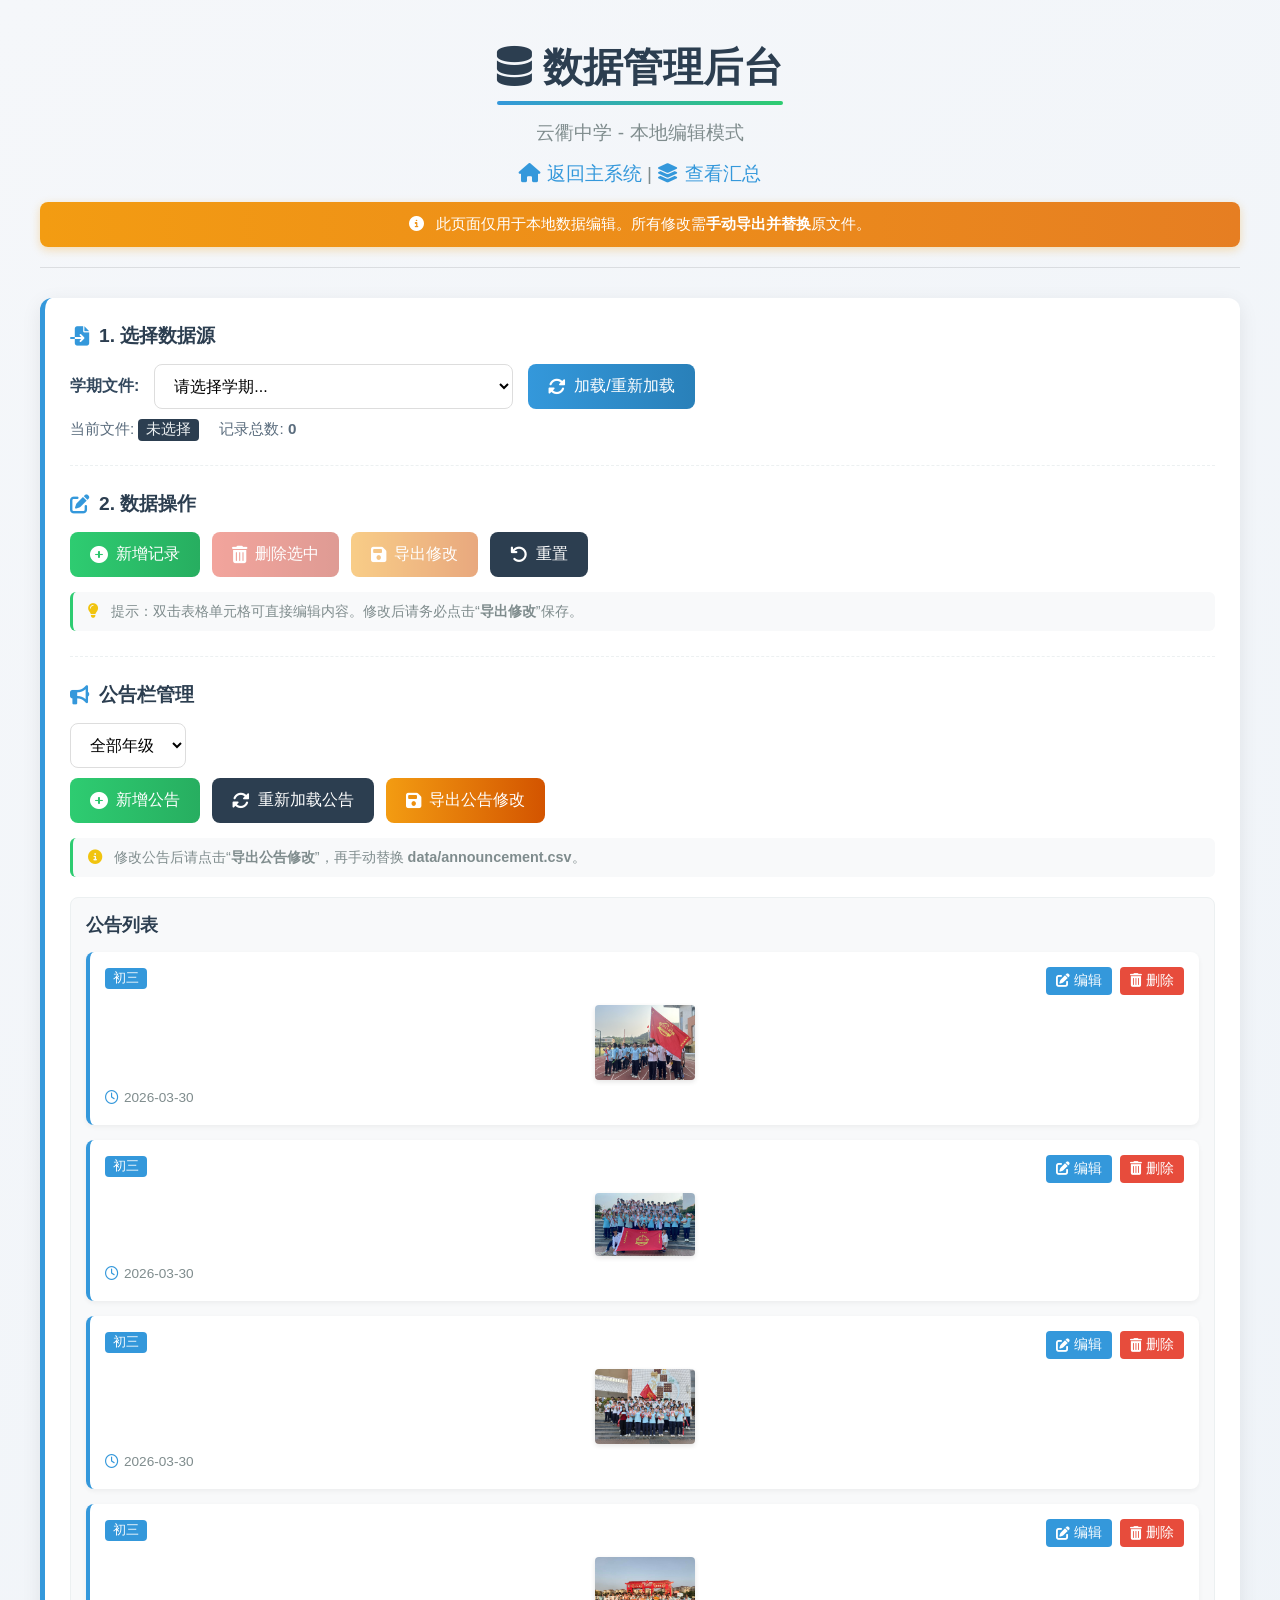
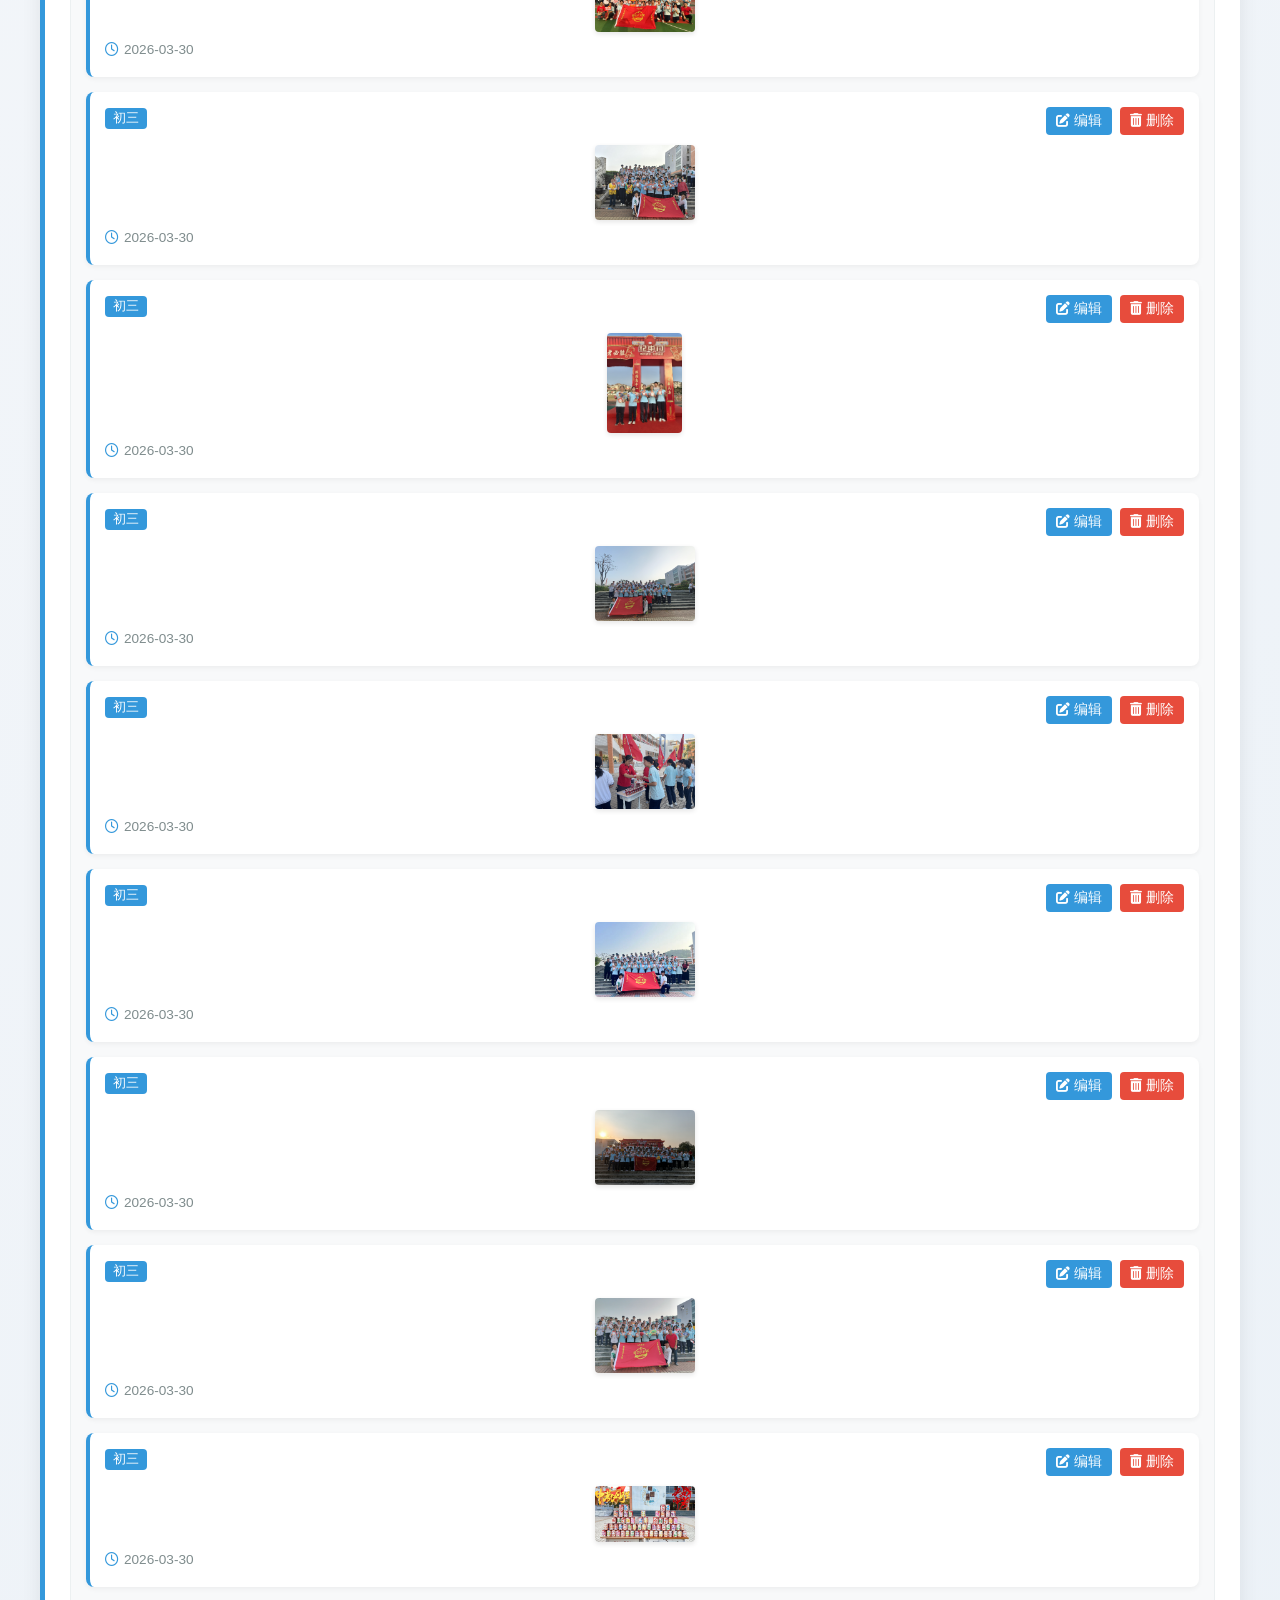
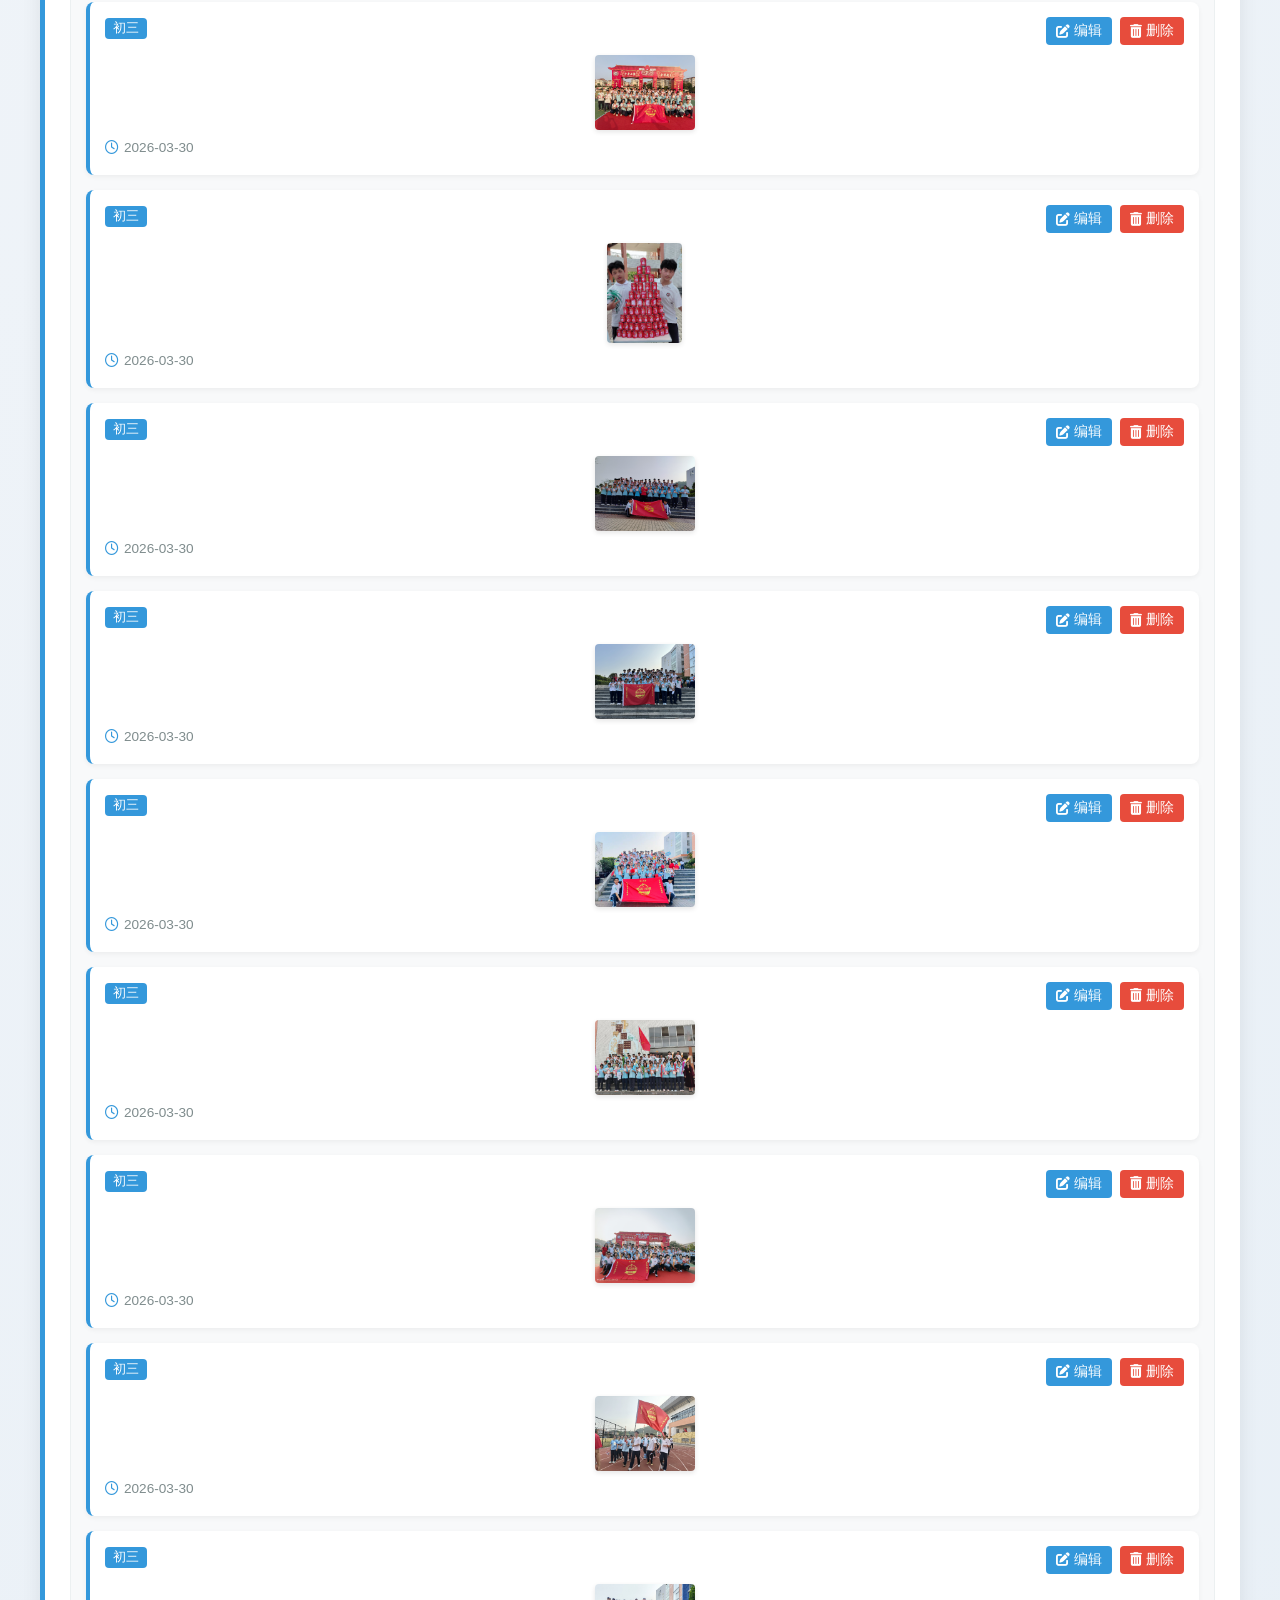
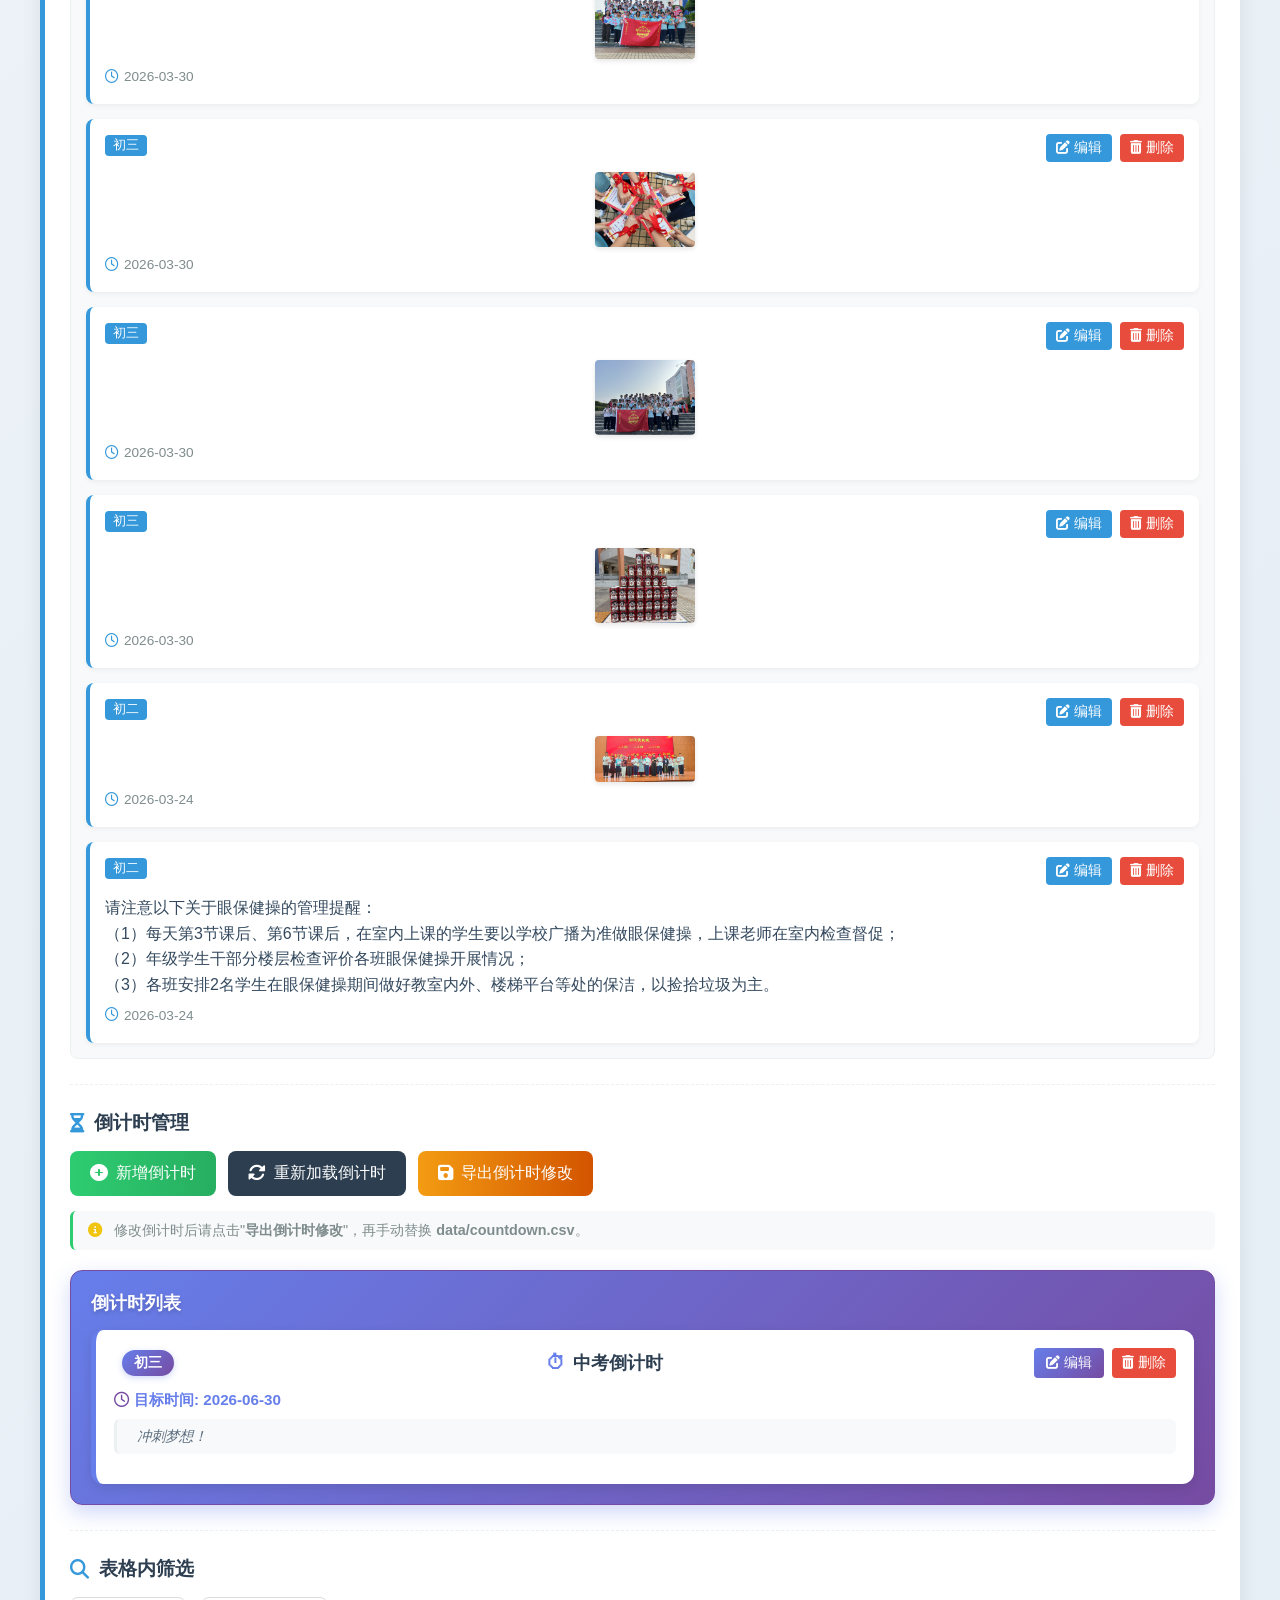
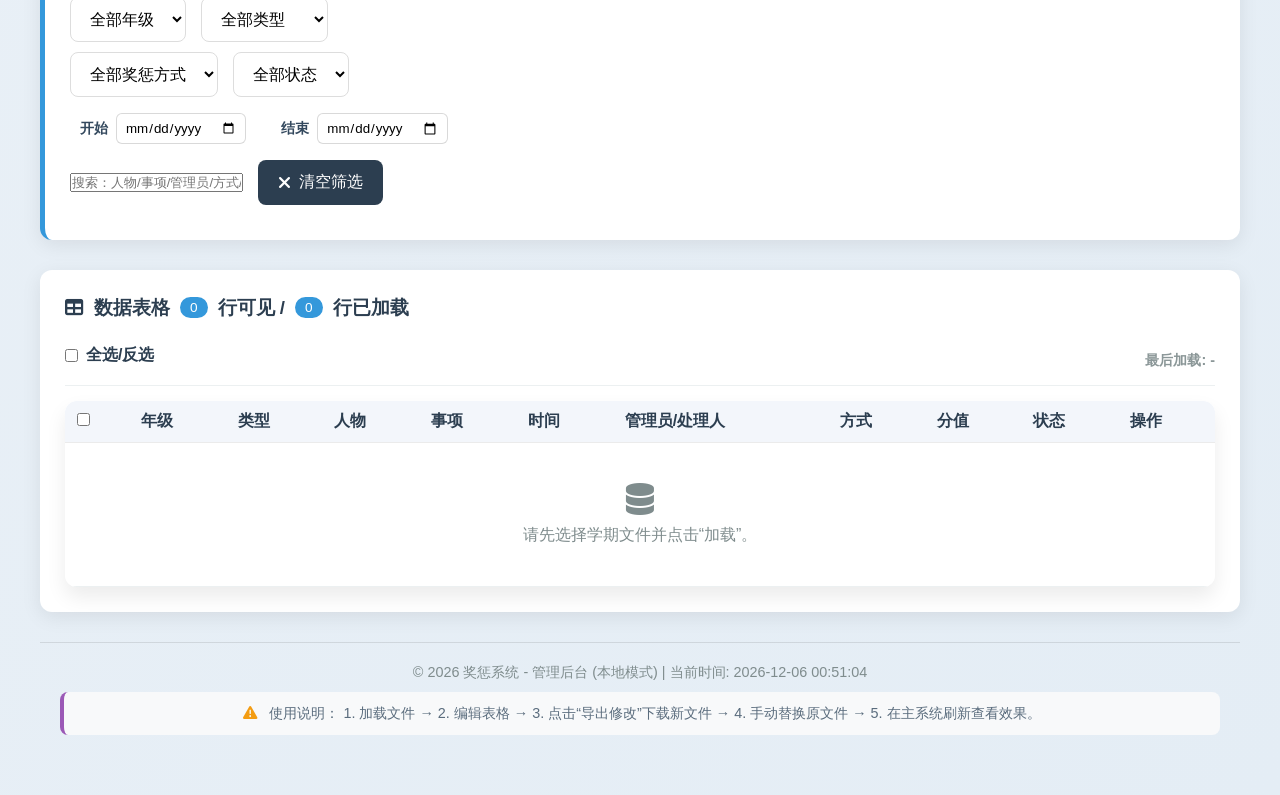
==== commit a2349c99: "新增多服务，更新数据" ====
--- a/admin.html
+++ b/admin.html
@@ -100,20 +100,73 @@
             </div>
 
             <div class="panel-section">
-                <h3><i class="fas fa-search"></i> 表格内筛选</h3>
-                <div class="control-group">
-                    <select class="filter-select" id="adminGradeFilter">
-                        <option value="all">全部年级</option>
-                        <option value="初一">初一</option>
-                        <option value="初二">初二</option>
-                        <option value="初三">初三</option>
-                    </select>
-                    <input type="text" id="tableSearchInput" placeholder="在已加载的表格中筛选" class="search-box-input">
-                    <button id="clearSearchBtn" class="control-btn">
-                        <i class="fas fa-times"></i> 清空
-                    </button>
-                </div>
-            </div>
+                            <h3><i class="fas fa-hourglass-half"></i> 倒计时管理</h3>
+
+                            <div class="button-group" style="margin-top: 10px;">
+                                <button id="addCountdownBtn" class="control-btn success" title="添加新倒计时">
+                                    <i class="fas fa-plus-circle"></i> 新增倒计时
+                                </button>
+                                <button id="loadCountdownBtn" class="control-btn" title="重新加载倒计时文件">
+                                    <i class="fas fa-sync-alt"></i> 重新加载倒计时
+                                </button>
+                                <button id="exportCountdownBtn" class="control-btn warning" title="导出倒计时修改文件以覆盖 CSV">
+                                    <i class="fas fa-save"></i> 导出倒计时修改
+                                </button>
+                            </div>
+
+                            <div class="hint">
+                                <i class="fas fa-info-circle"></i> 修改倒计时后请点击"<strong>导出倒计时修改</strong>"，再手动替换 <strong>data/countdown.csv</strong>。
+                            </div>
+
+                            <!-- 倒计时列表 -->
+                            <div class="countdown-list-container" style="margin-top: 20px;">
+                                <h4>倒计时列表</h4>
+                                <div id="countdownListAdmin" class="countdown-list-admin">
+                                    <!-- 倒计时列表将通过JS动态生成 -->
+                                </div>
+                            </div>
+                        </div>
+
+                        <div class="panel-section">
+                            <h3><i class="fas fa-search"></i> 表格内筛选</h3>
+                            <div class="control-group">
+                                <select class="filter-select" id="adminGradeFilter">
+                                    <option value="all">全部年级</option>
+                                    <option value="初一">初一</option>
+                                    <option value="初二">初二</option>
+                                    <option value="初三">初三</option>
+                                </select>
+                                <select class="filter-select" id="adminTypeFilter">
+                                    <option value="all">全部类型</option>
+                                    <option value="奖">仅奖励(奖)</option>
+                                    <option value="惩">仅惩罚(惩)</option>
+                                </select>
+                            </div>
+                            <div class="control-group">
+                                <select class="filter-select" id="adminMethodFilter">
+                                    <option value="all">全部奖惩方式</option>
+                                </select>
+                                <select class="filter-select" id="adminStatusFilter">
+                                    <option value="all">全部状态</option>
+                                </select>
+                            </div>
+                            <div class="control-group">
+                                <div class="date-range">
+                                    <label>开始</label>
+                                    <input type="date" id="adminStartDate">
+                                </div>
+                                <div class="date-range">
+                                    <label>结束</label>
+                                    <input type="date" id="adminEndDate">
+                                </div>
+                            </div>
+                            <div class="control-group">
+                                <input type="text" id="tableSearchInput" placeholder="搜索：人物/事项/管理员/方式/状态..." class="search-box-input">
+                                <button id="clearSearchBtn" class="control-btn">
+                                    <i class="fas fa-times"></i> 清空筛选
+                                </button>
+                            </div>
+                        </div>
         </div>
 
         <!-- 主数据表格区域 -->
@@ -133,21 +186,21 @@
                 </div>
             </div>
 
-            <div class="table-wrapper">
-                <table id="dataTable" class="editable-table">
+            <div class="table-wrap">
+                <table id="dataTable" class="records-table">
                     <thead>
                         <tr>
-                            <th width="40px"><input type="checkbox" id="masterCheckbox"></th>
-                            <th width="60px">年级</th>
-                            <th width="60px">类型</th>
-                            <th width="120px">人物</th>
+                            <th><input type="checkbox" id="masterCheckbox"></th>
+                            <th>年级</th>
+                            <th>类型</th>
+                            <th>人物</th>
                             <th>事项</th>
-                            <th width="150px">时间</th>
-                            <th width="120px">管理员</th>
-                            <th width="100px">方式</th>
-                            <th width="80px">分值</th>
-                            <th width="100px">状态</th>
-                            <th width="100px">操作</th>
+                            <th>时间</th>
+                            <th>管理员/处理人</th>
+                            <th>方式</th>
+                            <th>分值</th>
+                            <th>状态</th>
+                            <th>操作</th>
                         </tr>
                     </thead>
                     <tbody id="tableBody">
@@ -277,6 +330,45 @@
             </div>
         </div>
 
+        <!-- 倒计时编辑表单 (模态框) -->
+        <div id="countdownModal" class="modal" style="display: none;">
+            <div class="modal-content">
+                <div class="modal-header">
+                    <h3><i class="fas fa-hourglass-half"></i> <span id="countdownModalTitle">新增倒计时</span></h3>
+                    <button class="modal-close">&times;</button>
+                </div>
+                <div class="modal-body">
+                    <form id="countdownForm">
+                        <input type="hidden" id="countdownId">
+                        <div class="form-group">
+                            <label for="countdownGrade">年级 <span class="required">*</span></label>
+                            <select id="countdownGrade" class="form-control" required>
+                                <option value="1">初一</option>
+                                <option value="2">初二</option>
+                                <option value="3">初三</option>
+                            </select>
+                        </div>
+                        <div class="form-group">
+                            <label for="countdownName">倒计时名称 <span class="required">*</span></label>
+                            <input type="text" id="countdownName" class="form-control" placeholder="例如：中考倒计时" required>
+                        </div>
+                        <div class="form-group">
+                            <label for="countdownTargetDate">目标时间 <span class="required">*</span></label>
+                            <input type="datetime-local" id="countdownTargetDate" class="form-control" required>
+                        </div>
+                        <div class="form-group">
+                            <label for="countdownDescription">描述</label>
+                            <textarea id="countdownDescription" class="form-control" rows="2" placeholder="例如：加油努力！"></textarea>
+                        </div>
+                    </form>
+                </div>
+                <div class="modal-footer">
+                    <button type="button" class="control-btn" id="cancelCountdownBtn">取消</button>
+                    <button type="submit" form="countdownForm" class="control-btn primary">保存</button>
+                </div>
+            </div>
+        </div>
+
         <footer>
             <p>© 2026 奖惩系统 - 管理后台 (本地模式) | 当前时间: <span id="currentTime"></span></p>
             <p class="footer-note">
--- a/css/style.css
+++ b/css/style.css
@@ -254,6 +254,8 @@
     border-radius: 4px;
     box-shadow: 0 2px 5px rgba(0, 0, 0, 0.1);
     display: block;
+    /* 确保视频在非全屏模式下也能正常显示 */
+    width: 100%;
 }
 
 .announcement-item-grade {
@@ -496,9 +498,12 @@
     margin-top: 15px;
     background: rgba(255, 255, 255, 0.9);
     border-radius: 12px;
-    padding: 10px;
-    overflow: auto;
+    padding: 0;
+    overflow-x: auto;
+    overflow-y: auto;
+    max-height: 600px;
     box-shadow: 0 10px 20px rgba(0, 0, 0, 0.08);
+    position: relative;
 }
 
 .records-table {
@@ -516,7 +521,7 @@
     font-weight: 700;
     padding: 10px 12px;
     border-bottom: 1px solid rgba(0, 0, 0, 0.08);
-    z-index: 1;
+    z-index: 10;
 }
 
 .records-table tbody td {
@@ -662,10 +667,33 @@
 .column-content-single {
     padding: 20px;
     height: 500px; /* 与column-content保持一致的高度 */
-    overflow: hidden;
+    overflow-y: auto; /* 允许垂直滚动 */
+    overflow-x: hidden; /* 隐藏水平滚动条 */
     position: relative;
     background-color: white;
     border-radius: 0 0 12px 12px; /* 与头部圆角匹配 */
+    /* 自定义滚动条样式 */
+    scrollbar-width: thin; /* Firefox */
+    scrollbar-color: rgba(52, 152, 219, 0.5) rgba(0, 0, 0, 0.05);
+}
+
+/* Webkit浏览器（Chrome, Safari等）滚动条样式 */
+.column-content-single::-webkit-scrollbar {
+    width: 8px;
+}
+
+.column-content-single::-webkit-scrollbar-track {
+    background: rgba(0, 0, 0, 0.05);
+    border-radius: 4px;
+}
+
+.column-content-single::-webkit-scrollbar-thumb {
+    background: rgba(52, 152, 219, 0.5);
+    border-radius: 4px;
+}
+
+.column-content-single::-webkit-scrollbar-thumb:hover {
+    background: rgba(52, 152, 219, 0.8);
 }
 
 .scroll-list-single {
@@ -673,6 +701,8 @@
     /* 保持Android 4.4兼容性代码 */
     -webkit-transform: translateZ(0);
     transform: translateZ(0);
+    /* 确保内容不会被transform移出可视范围 */
+    will-change: transform;
 }
 
 /* 修改卡片样式，以便在同一栏中区分奖惩 */
@@ -719,4 +749,104 @@
     .column-content-single {
         height: 500px; /* 在移动端可适当调整高度 */
     }
+}
+
+/* 倒计时区域样式 */
+.countdown-section {
+    margin-bottom: 30px;
+    background: linear-gradient(135deg, #667eea 0%, #764ba2 100%);
+    border-radius: 12px;
+    padding: 20px;
+    box-shadow: 0 5px 15px rgba(0, 0, 0, 0.1);
+}
+
+.countdown-display {
+    display: flex;
+    justify-content: space-around;
+    align-items: stretch;
+    gap: 15px;
+    flex-wrap: wrap;
+}
+
+.countdown-item {
+    flex: 1;
+    min-width: 250px;
+    background: rgba(255, 255, 255, 0.95);
+    border-radius: 10px;
+    padding: 20px;
+    text-align: center;
+    box-shadow: 0 3px 10px rgba(0, 0, 0, 0.1);
+    transition: transform 0.3s, box-shadow 0.3s;
+}
+
+.countdown-item:hover {
+    transform: translateY(-5px);
+    box-shadow: 0 8px 20px rgba(0, 0, 0, 0.2);
+}
+
+.countdown-item.grade-1 {
+    border-top: 4px solid #2ecc71;
+}
+
+.countdown-item.grade-2 {
+    border-top: 4px solid #3498db;
+}
+
+.countdown-item.grade-3 {
+    border-top: 4px solid #e74c3c;
+}
+
+.countdown-title {
+    font-size: 1.2rem;
+    font-weight: bold;
+    color: #2c3e50;
+    margin-bottom: 10px;
+}
+
+.countdown-grade {
+    font-size: 0.9rem;
+    color: #7f8c8d;
+    font-weight: normal;
+}
+
+.countdown-time {
+    font-size: 1.8rem;
+    font-weight: bold;
+    color: #34495e;
+    margin: 15px 0;
+    font-family: 'Courier New', monospace;
+    letter-spacing: 2px;
+}
+
+.countdown-item.grade-1 .countdown-time {
+    color: #27ae60;
+}
+
+.countdown-item.grade-2 .countdown-time {
+    color: #2980b9;
+}
+
+.countdown-item.grade-3 .countdown-time {
+    color: #c0392b;
+}
+
+.countdown-desc {
+    font-size: 0.9rem;
+    color: #7f8c8d;
+    margin-top: 10px;
+    font-style: italic;
+}
+
+@media (max-width: 768px) {
+    .countdown-display {
+        flex-direction: column;
+    }
+    
+    .countdown-item {
+        min-width: 100%;
+    }
+    
+    .countdown-time {
+        font-size: 1.4rem;
+    }
 }
--- a/css/admin.css
+++ b/css/admin.css
@@ -160,6 +160,8 @@
 }
 .table-wrapper {
     overflow-x: auto;
+    overflow-y: auto;
+    max-height: 600px;
     border: 1px solid #dfe6e9;
     border-radius: 8px;
     background: #f8f9fa;
@@ -188,27 +190,27 @@
     border-bottom: 2px solid #3498db;
     z-index: 10;
 }
-.editable-table thead th input[type="checkbox"] {
+.records-table thead th input[type="checkbox"] {
     margin: 0;
 }
-.editable-table tbody td {
+.records-table tbody td {
     padding: 10px 15px;
     border-bottom: 1px solid #ecf0f1;
     vertical-align: middle;
     transition: background-color 0.2s;
 }
-.editable-table tbody tr:hover {
+.records-table tbody tr:hover {
     background-color: #f8f9fa;
 }
-.editable-table tbody tr.selected {
+.records-table tbody tr.selected {
     background-color: #e3f2fd;
 }
-.editable-table tbody tr td:first-child {
+.records-table tbody tr td:first-child {
     text-align: center;
 }
-.editable-table input[type="text"],
-.editable-table input[type="number"],
-.editable-table select {
+.records-table input[type="text"],
+.records-table input[type="number"],
+.records-table select {
     width: 100%;
     padding: 6px 10px;
     border: 1px solid #ddd;
@@ -217,19 +219,19 @@
     outline: none;
     transition: border 0.3s;
 }
-.editable-table input:focus,
-.editable-table select:focus {
+.records-table input:focus,
+.records-table select:focus {
     border-color: #3498db;
     box-shadow: 0 0 0 2px rgba(52, 152, 219, 0.2);
 }
-.editable-table .editable-cell {
+.records-table .editable-cell {
     position: relative;
     cursor: pointer;
     min-height: 30px;
     /* 保持 td 的 table-cell 布局，避免被 flex 打散成竖排 */
     display: table-cell;
 }
-.editable-table .editable-cell:hover::after {
+.records-table .editable-cell:hover::after {
     content: '✎';
     position: absolute;
     right: 5px;
@@ -240,21 +242,21 @@
     text-align: center;
     pointer-events: none;
 }
-.editable-table .cell-display {
+.records-table .cell-display {
     padding: 6px 0;
     width: 100%;
     overflow: hidden;
     text-overflow: ellipsis;
     white-space: nowrap;
 }
-.editable-table .cell-edit {
+.records-table .cell-edit {
     display: none;
     width: 100%;
 }
-.editable-table .editing .cell-display {
+.records-table .editing .cell-display {
     display: none;
 }
-.editable-table .editing .cell-edit {
+.records-table .editing .cell-edit {
     display: block;
 }
 .action-buttons {
@@ -526,6 +528,207 @@
 .announcement-item-time i {
     margin-right: 5px;
     color: #3498db;
+}
+
+/* 倒计时管理样式 */
+.countdown-list-container {
+    background: linear-gradient(135deg, #667eea 0%, #764ba2 100%);
+    border-radius: 12px;
+    padding: 20px;
+    border: 1px solid #764ba2;
+    box-shadow: 0 4px 15px rgba(118, 75, 162, 0.3);
+}
+
+.countdown-list-container {
+    background: linear-gradient(135deg, #667eea 0%, #764ba2 100%);
+    border-radius: 12px;
+    padding: 20px;
+    margin-top: 20px;
+    box-shadow: 0 8px 20px rgba(102, 126, 234, 0.3);
+}
+
+.countdown-list-container h4 {
+    color: white;
+    margin-bottom: 15px;
+    font-size: 1.1rem;
+    text-shadow: 0 2px 4px rgba(0, 0, 0, 0.2);
+}
+
+.countdown-list-admin {
+    display: flex;
+    flex-direction: column;
+    gap: 12px;
+}
+
+.countdown-item-admin {
+    background: white;
+    border-radius: 12px;
+    padding: 18px;
+    border-left: 5px solid #667eea;
+    box-shadow: 0 4px 12px rgba(0, 0, 0, 0.1);
+    transition: all 0.3s ease;
+    position: relative;
+    overflow: hidden;
+}
+
+.countdown-item-admin::before {
+    content: '';
+    position: absolute;
+    top: 0;
+    left: 0;
+    right: 0;
+    height: 3px;
+    background: linear-gradient(90deg, #667eea, #764ba2);
+    opacity: 0;
+    transition: opacity 0.3s ease;
+}
+
+.countdown-item-admin:hover {
+    transform: translateY(-3px);
+    box-shadow: 0 8px 20px rgba(102, 126, 234, 0.2);
+}
+
+.countdown-item-admin:hover::before {
+    opacity: 1;
+}
+
+.countdown-item-header {
+    display: flex;
+    justify-content: space-between;
+    align-items: center;
+    margin-bottom: 12px;
+}
+
+.countdown-item-grade {
+    background: linear-gradient(135deg, #667eea, #764ba2);
+    color: white;
+    padding: 4px 12px;
+    border-radius: 20px;
+    font-size: 0.85rem;
+    font-weight: 600;
+    margin-left: 8px;
+    box-shadow: 0 2px 6px rgba(102, 126, 234, 0.3);
+}
+
+.countdown-item-name {
+    color: #2c3e50;
+    font-weight: 700;
+    font-size: 1.1rem;
+    display: flex;
+    align-items: center;
+    gap: 8px;
+}
+
+.countdown-item-name::before {
+    content: '⏱';
+    font-size: 1.2rem;
+    color: #667eea;
+}
+
+.countdown-item-target {
+    color: #667eea;
+    font-weight: 600;
+    font-size: 0.95rem;
+    margin-bottom: 8px;
+    display: flex;
+    align-items: center;
+    gap: 6px;
+}
+
+.countdown-item-target::before {
+    content: '📅';
+    font-size: 1rem;
+}
+
+.countdown-item-description {
+    color: #7f8c8d;
+    font-size: 0.9rem;
+    margin-bottom: 12px;
+    padding: 8px 12px;
+    background: #f8f9fa;
+    border-radius: 6px;
+    border-left: 3px solid #667eea;
+}
+
+.countdown-item-actions {
+    display: flex;
+    gap: 8px;
+    justify-content: flex-end;
+}
+
+.countdown-item-actions .action-btn.edit {
+    background: linear-gradient(135deg, #667eea, #764ba2);
+    color: white;
+    padding: 6px 12px;
+    border: none;
+    border-radius: 4px;
+    cursor: pointer;
+    font-size: 0.85rem;
+    transition: all 0.2s;
+}
+
+.countdown-item-actions .action-btn.edit:hover {
+    background: #5568d3;
+    transform: translateY(-1px);
+}
+
+.countdown-item-actions .action-btn.delete {
+    background: #e74c3c;
+    color: white;
+    padding: 5px 10px;
+    border: none;
+    border-radius: 4px;
+    cursor: pointer;
+    font-size: 0.85rem;
+    transition: all 0.2s;
+}
+
+.countdown-item-actions .action-btn.delete:hover {
+    background: #c0392b;
+    transform: translateY(-1px);
+}
+
+.countdown-item-body {
+    margin-top: 10px;
+}
+
+.countdown-item-time {
+    display: flex;
+    align-items: center;
+    color: #667eea;
+    font-size: 0.95rem;
+    font-weight: 600;
+    margin-bottom: 8px;
+}
+
+.countdown-item-time i {
+    margin-right: 5px;
+    color: #764ba2;
+}
+
+.countdown-item-description {
+    color: #5a6c7d;
+    font-size: 0.9rem;
+    font-style: italic;
+    padding-left: 20px;
+    border-left: 3px solid #ecf0f1;
+}
+
+.no-data {
+    text-align: center;
+    padding: 30px;
+    color: #95a5a6;
+}
+
+.no-data i {
+    font-size: 3rem;
+    margin-bottom: 10px;
+    opacity: 0.5;
+}
+
+.no-data p {
+    margin: 0;
+    font-size: 1rem;
 }
 
 /* 响应式调整 */
